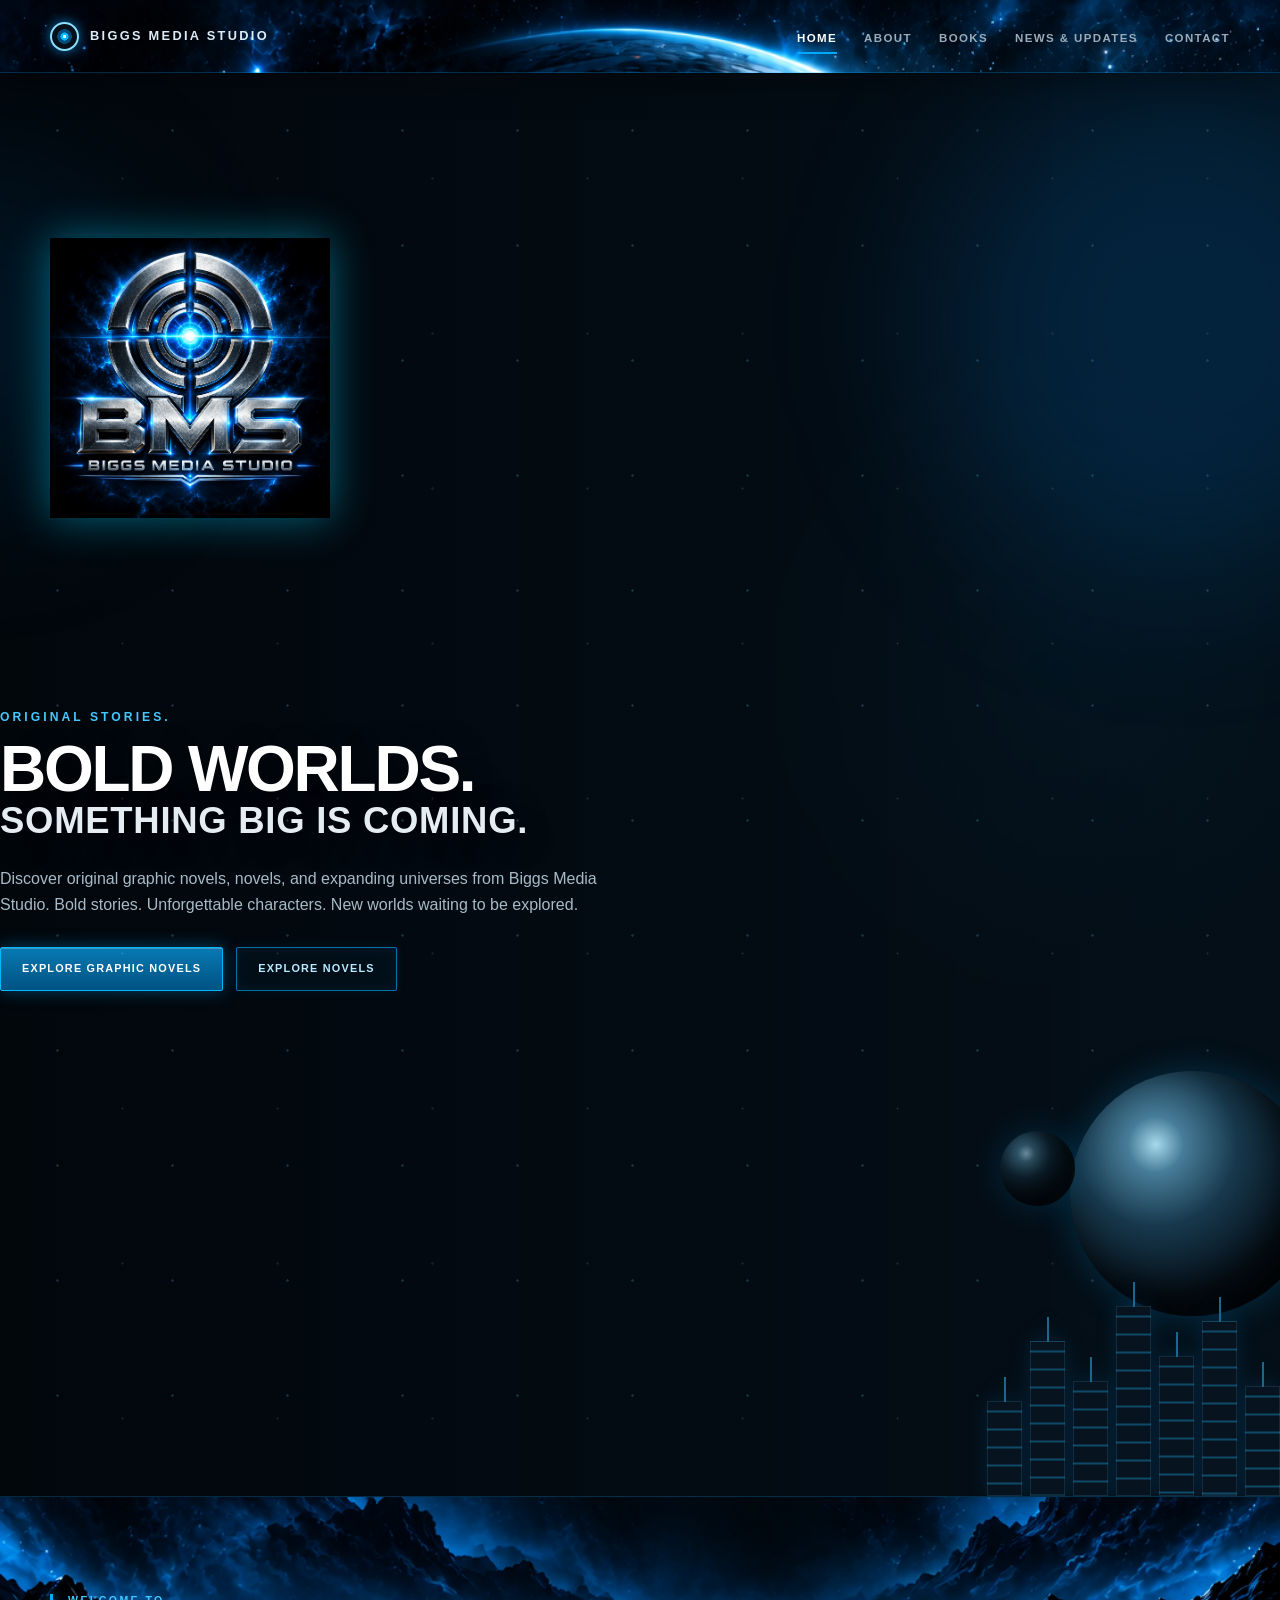
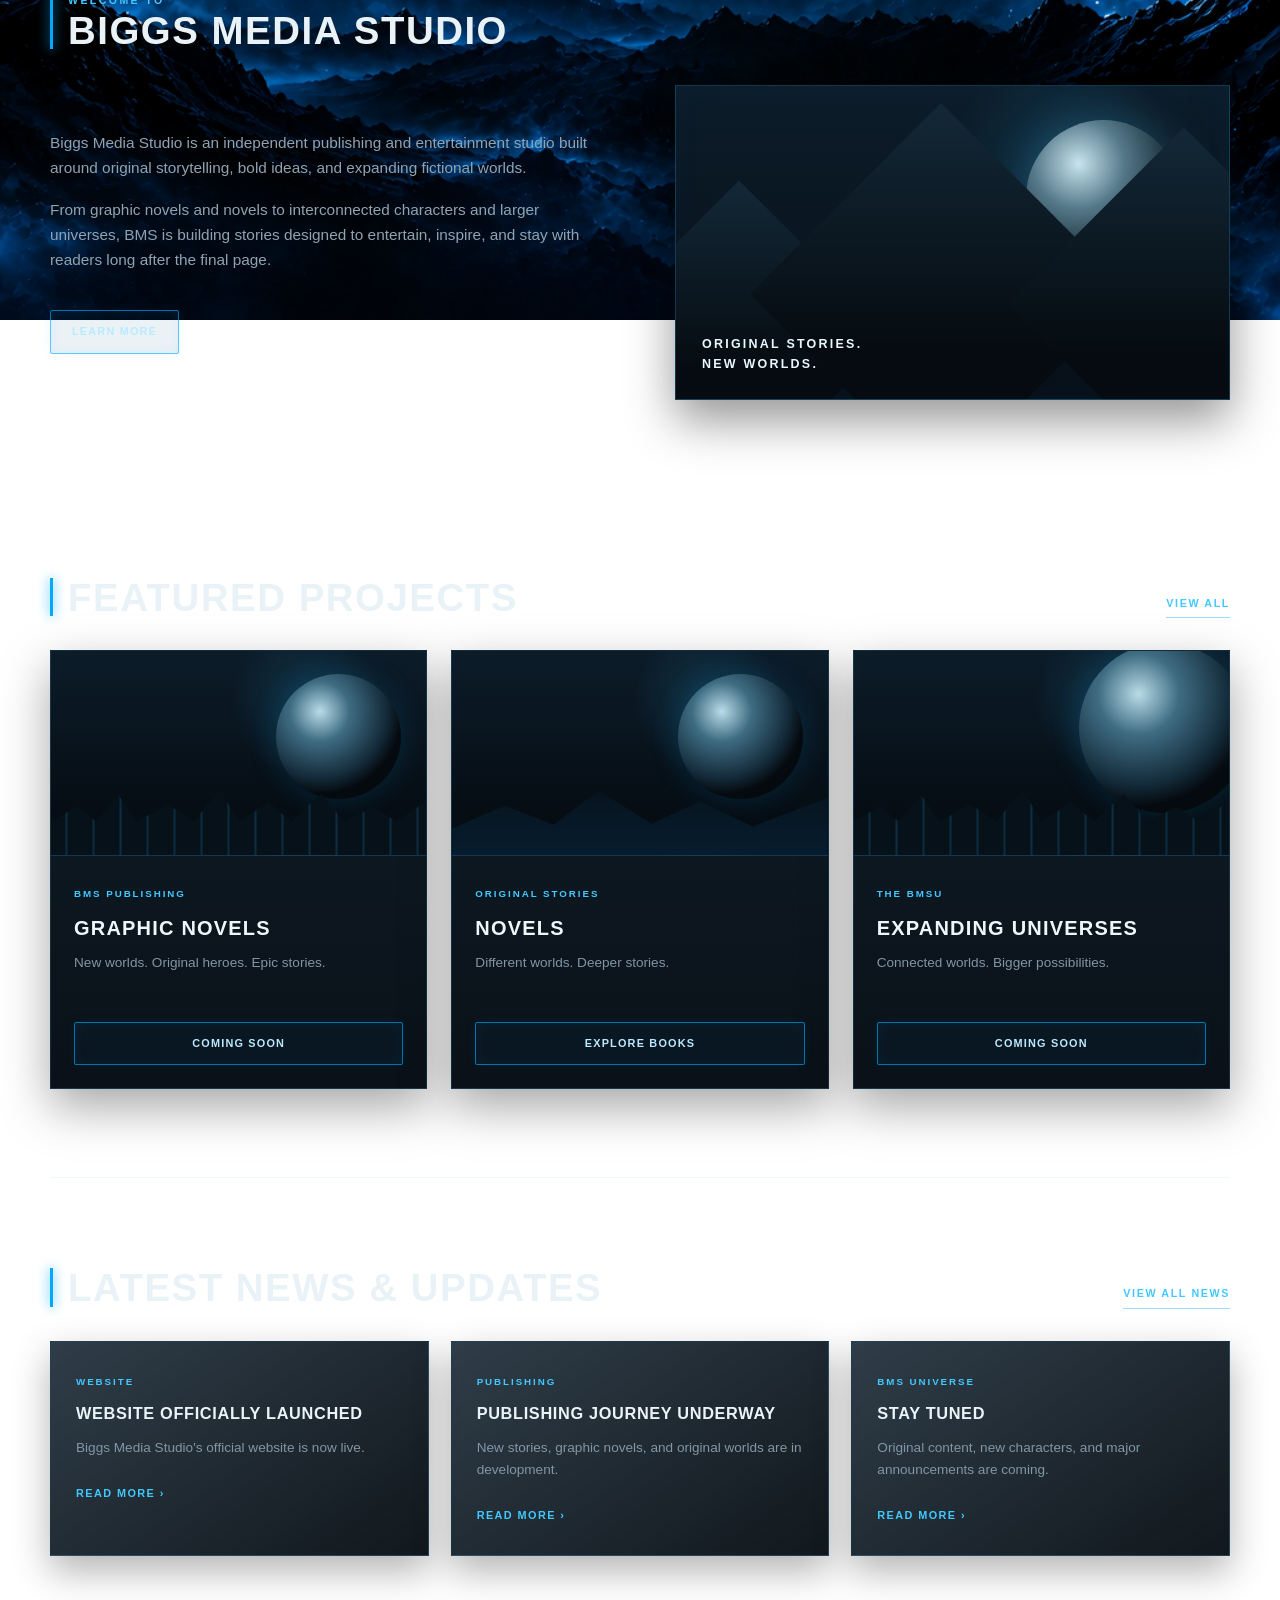
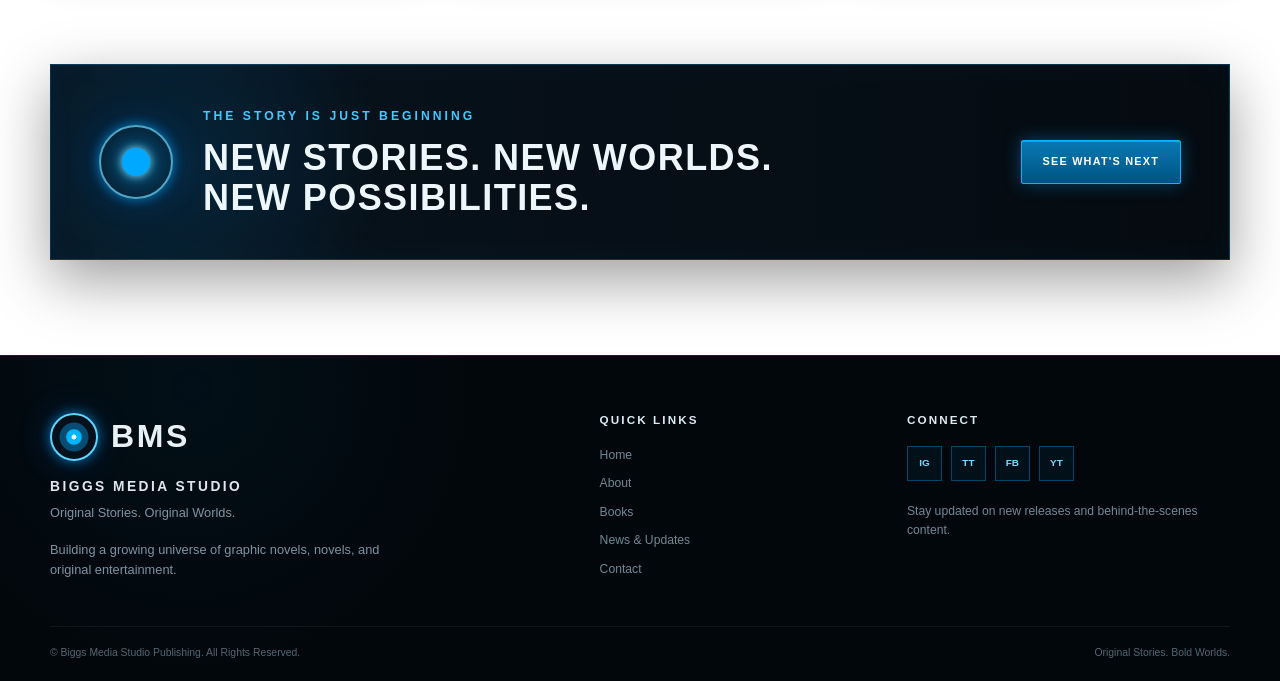
==== index.html @ ba34d8a8 "Add background image to site header" ====
<!DOCTYPE html>
<html lang="en">
<head>
  <meta charset="UTF-8">
  <meta name="viewport" content="width=device-width, initial-scale=1.0">

  <title>Biggs Media Studio | Original Stories. Bold Worlds.</title>

  <meta
    name="description"
    content="Biggs Media Studio Publishing — original novels, graphic novels, characters, and bold new worlds created by Jose Vasquez."
  >

  <link rel="stylesheet" href="styles.css">
<style>
  body {
    background-image: url("images/Website Background.png");
    background-size: cover;
    background-position: center top;
    background-repeat: no-repeat;
    background-attachment: fixed;
  }
.site-header {
    background-image: url("images/Website Background.png");
    background-size: cover;
    background-position: center top;
    background-repeat: no-repeat;
}
</style>
</head>

<body>

  <!-- =========================
       HEADER
  ========================== -->
  <header class="site-header">
    <div class="header-inner">

      <a class="header-brand" href="index.html">
        <span class="mini-core"></span>
        <span>BIGGS MEDIA STUDIO</span>
      </a>

      <nav class="main-nav" aria-label="Main navigation">
        <a class="active" href="index.html">HOME</a>
        <a href="about.html">ABOUT</a>
        <a href="books.html">BOOKS</a>
        <a href="news.html">NEWS &amp; UPDATES</a>
        <a href="contact.html">CONTACT</a>
      </nav>

    </div>
  </header>


  <main>

    <!-- =========================
         CINEMATIC HERO
    ========================== -->
    <section class="cinematic-hero">

      <div class="space-glow glow-left"></div>
      <div class="space-glow glow-right"></div>

      <div class="hero-grid">

      <img src="images/BMS Website Logo.png" alt="Biggs Media Studio logo" class="bms-real-logo">
        </div>


        <!-- HERO MESSAGE -->
        <div class="hero-message">

          <p class="section-kicker">
            ORIGINAL STORIES.
          </p>

          <h1>
            BOLD WORLDS.
            <span>SOMETHING BIG IS COMING.</span>
          </h1>

          <p class="hero-description">
            Discover original graphic novels, novels, and expanding
            universes from Biggs Media Studio. Bold stories.
            Unforgettable characters. New worlds waiting to be explored.
          </p>

          <div class="hero-actions">
            <a class="neon-button primary" href="about.html">
              EXPLORE GRAPHIC NOVELS
            </a>

            <a class="neon-button" href="books.html">
              EXPLORE NOVELS
            </a>
          </div>

        </div>


        <!-- SCI-FI VISUAL -->
        <div class="hero-world" aria-hidden="true">
          <div class="planet planet-large"></div>
          <div class="planet planet-small"></div>

          <div class="city-silhouette">
            <span class="tower tower-1"></span>
            <span class="tower tower-2"></span>
            <span class="tower tower-3"></span>
            <span class="tower tower-4"></span>
            <span class="tower tower-5"></span>
            <span class="tower tower-6"></span>
            <span class="tower tower-7"></span>
          </div>
        </div>

      </div>

    </section>


    <!-- =========================
         WELCOME TO BMS
    ========================== -->
    <section class="content-section welcome-section">

      <div class="section-heading">
        <span>WELCOME TO</span>
        <h2>BIGGS MEDIA STUDIO</h2>
      </div>

      <div class="welcome-grid">

        <div class="welcome-copy">

          <p>
            Biggs Media Studio is an independent publishing and
            entertainment studio built around original storytelling,
            bold ideas, and expanding fictional worlds.
          </p>

          <p>
            From graphic novels and novels to interconnected characters
            and larger universes, BMS is building stories designed to
            entertain, inspire, and stay with readers long after the
            final page.
          </p>

          <a class="neon-button small-button" href="about.html">
            LEARN MORE
          </a>

        </div>


        <div class="visual-card world-card">
          <div class="visual-moon"></div>

          <div class="mountains">
            <span></span>
            <span></span>
            <span></span>
          </div>

          <div class="visual-caption">
            ORIGINAL STORIES.<br>
            NEW WORLDS.
          </div>
        </div>

      </div>

    </section>


    <!-- =========================
         FEATURED PROJECTS
    ========================== -->
    <section class="content-section">

      <div class="section-title-row">
        <div class="section-heading">
          <h2>FEATURED PROJECTS</h2>
        </div>

        <a class="view-all" href="books.html">
          VIEW ALL
        </a>
      </div>


      <div class="project-grid">

        <article class="project-card">

          <div class="project-art graphic-art">
            <div class="project-planet"></div>
            <div class="project-city"></div>
          </div>

          <div class="project-content">
            <span class="project-type">BMS PUBLISHING</span>

            <h3>GRAPHIC NOVELS</h3>

            <p>
              New worlds. Original heroes.
              Epic stories.
            </p>

            <a class="neon-button card-button" href="books.html">
              COMING SOON
            </a>
          </div>

        </article>


        <article class="project-card">

          <div class="project-art novel-art">
            <div class="project-moon"></div>
            <div class="project-horizon"></div>
          </div>

          <div class="project-content">
            <span class="project-type">ORIGINAL STORIES</span>

            <h3>NOVELS</h3>

            <p>
              Different worlds.
              Deeper stories.
            </p>

            <a class="neon-button card-button" href="books.html">
              EXPLORE BOOKS
            </a>
          </div>

        </article>


        <article class="project-card">

          <div class="project-art universe-art">
            <div class="project-planet giant"></div>
            <div class="project-city"></div>
          </div>

          <div class="project-content">
            <span class="project-type">THE BMSU</span>

            <h3>EXPANDING UNIVERSES</h3>

            <p>
              Connected worlds.
              Bigger possibilities.
            </p>

            <a class="neon-button card-button" href="news.html">
              COMING SOON
            </a>
          </div>

        </article>

      </div>

    </section>


    <!-- =========================
         LATEST NEWS
    ========================== -->
    <section class="content-section news-home-section">

      <div class="section-title-row">

        <div class="section-heading">
          <h2>LATEST NEWS &amp; UPDATES</h2>
        </div>

        <a class="view-all" href="news.html">
          VIEW ALL NEWS
        </a>

      </div>


      <div class="news-grid">

        <article class="news-card">

          <span class="news-label">WEBSITE</span>

          <h3>WEBSITE OFFICIALLY LAUNCHED</h3>

          <p>
            Biggs Media Studio's official website is now live.
          </p>

          <a href="news.html">READ MORE ›</a>

        </article>


        <article class="news-card">

          <span class="news-label">PUBLISHING</span>

          <h3>PUBLISHING JOURNEY UNDERWAY</h3>

          <p>
            New stories, graphic novels, and original worlds are in development.
          </p>

          <a href="news.html">READ MORE ›</a>

        </article>


        <article class="news-card">

          <span class="news-label">BMS UNIVERSE</span>

          <h3>STAY TUNED</h3>

          <p>
            Original content, new characters, and major announcements are coming.
          </p>

          <a href="news.html">READ MORE ›</a>

        </article>

      </div>

    </section>


    <!-- =========================
         FINAL CTA
    ========================== -->
    <section class="home-cta">

      <div class="cta-core">
        <span></span>
      </div>

      <div>
        <p class="section-kicker">THE STORY IS JUST BEGINNING</p>

        <h2>
          NEW STORIES. NEW WORLDS.<br>
          NEW POSSIBILITIES.
        </h2>
      </div>

      <a class="neon-button primary" href="news.html">
        SEE WHAT'S NEXT
      </a>

    </section>

  </main>


  <!-- =========================
       FOOTER
  ========================== -->
  <footer class="site-footer">

    <div class="footer-grid">

      <div class="footer-brand">

        <div class="footer-logo">
          <span class="footer-core"></span>
          <strong>BMS</strong>
        </div>

        <h3>BIGGS MEDIA STUDIO</h3>

        <p>
          Original Stories. Original Worlds.
        </p>

        <p class="footer-description">
          Building a growing universe of graphic novels,
          novels, and original entertainment.
        </p>

      </div>


      <div class="footer-column">

        <h4>QUICK LINKS</h4>

        <a href="index.html">Home</a>
        <a href="about.html">About</a>
        <a href="books.html">Books</a>
        <a href="news.html">News &amp; Updates</a>
        <a href="contact.html">Contact</a>

      </div>


      <div class="footer-column">

        <h4>CONNECT</h4>

        <div class="social-links">
          <a href="https://www.instagram.com/biggsmediastudios_/" target="_blank" rel="noopener">IG</a>
          <a href="https://www.tiktok.com/@biggsmediastudio" target="_blank" rel="noopener">TT</a>
          <a href="https://www.facebook.com/biggsmediastudio" target="_blank" rel="noopener">FB</a>
          <a href="https://www.youtube.com/@biggsmediastudio" target="_blank" rel="noopener">YT</a>
        </div>

        <p>
          Stay updated on new releases and behind-the-scenes content.
        </p>

      </div>

    </div>


    <div class="footer-bottom">

      <span>
        © Biggs Media Studio Publishing. All Rights Reserved.
      </span>

      <span>
        Original Stories. Bold Worlds.
      </span>

    </div>

  </footer>

</body>
</html>
---- styles.css ----
/* =========================================================
   BIGGS MEDIA STUDIO
   Premium Cinematic Website Theme
   ========================================================= */

* {
  box-sizing: border-box;
  margin: 0;
  padding: 0;
}

:root {
  --bg: #03070c;
  --bg-soft: #07111b;
  --panel: #09141f;
  --panel-light: #0c1c2a;
  --blue: #00a8ff;
  --blue-bright: #43c8ff;
  --blue-deep: #0068aa;
  --white: #f5fbff;
  --silver: #b8c6d1;
  --muted: #8293a2;
  --border: rgba(55, 184, 255, 0.25);
  --glow: 0 0 12px rgba(0, 168, 255, 0.65),
          0 0 35px rgba(0, 125, 255, 0.22);
}

html {
  scroll-behavior: smooth;
}

body {
  min-height: 100vh;
  overflow-x: hidden;
  color: var(--white);
  background:
    radial-gradient(circle at 70% 10%, rgba(0, 119, 190, 0.12), transparent 26%),
    radial-gradient(circle at 15% 35%, rgba(0, 94, 150, 0.08), transparent 22%),
    linear-gradient(180deg, #020509 0%, #050b12 45%, #020509 100%);
  font-family: Arial, Helvetica, sans-serif;
  line-height: 1.6;
}

a {
  color: inherit;
  text-decoration: none;
}

img {
  display: block;
  max-width: 100%;
}


/* =========================================================
   HEADER
   ========================================================= */

.site-header {
  position: sticky;
  top: 0;
  z-index: 1000;
  border-bottom: 1px solid rgba(0, 168, 255, 0.24);
  background: rgba(2, 7, 12, 0.94);
  backdrop-filter: blur(14px);
  box-shadow: 0 8px 35px rgba(0, 0, 0, 0.35);
}

.header-inner {
  width: min(1180px, calc(100% - 40px));
  min-height: 72px;
  margin: auto;
  display: flex;
  align-items: center;
  justify-content: space-between;
  gap: 30px;
}

.header-brand {
  display: flex;
  align-items: center;
  gap: 11px;
  color: #dcecf7;
  font-size: 0.8rem;
  font-weight: 800;
  letter-spacing: 0.18em;
}

.mini-core {
  width: 29px;
  height: 29px;
  display: block;
  border: 2px solid #8adfff;
  border-radius: 50%;
  background:
    radial-gradient(circle, #d8f8ff 0 8%, #00b7ff 10% 22%, #004d7c 24% 40%, #06101a 42%);
  box-shadow: var(--glow);
}

.main-nav {
  display: flex;
  align-items: center;
  gap: 27px;
}

.main-nav a {
  position: relative;
  padding: 26px 0 22px;
  color: #9aabb9;
  font-size: 0.72rem;
  font-weight: 800;
  letter-spacing: 0.12em;
  transition: 0.25s ease;
}

.main-nav a:hover,
.main-nav a.active {
  color: #ffffff;
}

.main-nav a.active::after {
  content: "";
  position: absolute;
  left: 0;
  right: 0;
  bottom: 15px;
  height: 2px;
  background: var(--blue);
  box-shadow: 0 0 10px var(--blue);
}


/* =========================================================
   HERO
   ========================================================= */

.cinematic-hero {
  position: relative;
  min-height: 610px;
  overflow: hidden;
  border-bottom: 1px solid rgba(0, 168, 255, 0.22);
  background:
    linear-gradient(90deg, rgba(2, 7, 12, 0.98) 0%, rgba(3, 11, 18, 0.92) 45%, rgba(4, 18, 28, 0.72) 100%),
    radial-gradient(circle at 82% 42%, rgba(0, 159, 255, 0.18), transparent 24%),
    #03070c;
}

.cinematic-hero::before {
  content: "";
  position: absolute;
  inset: 0;
  opacity: 0.24;
  pointer-events: none;
  background-image:
    radial-gradient(circle, rgba(130, 219, 255, 0.75) 0 1px, transparent 1.5px),
    radial-gradient(circle, rgba(255,255,255,0.35) 0 1px, transparent 1.4px);
  background-position: 0 0, 45px 28px;
  background-size: 115px 115px, 155px 155px;
}

.hero-grid {
  position: relative;
  z-index: 2;
  width: min(1180px, calc(100% - 40px));
  min-height: 610px;
  margin: auto;
  display: grid;
  grid-template-columns: 0.85fr 1.25fr 1fr;
  align-items: center;
  gap: 38px;
}

.space-glow {
  position: absolute;
  border-radius: 50%;
  filter: blur(80px);
  pointer-events: none;
}

.glow-left {
  width: 320px;
  height: 320px;
  left: -180px;
  top: 100px;
  background: rgba(0, 112, 190, 0.14);
}

.glow-right {
  width: 500px;
  height: 500px;
  right: -150px;
  top: 0;
  background: rgba(0, 146, 255, 0.16);
}


/* BMS EMBLEM */

.bms-emblem-column {
  text-align: center;
}

.bms-emblem {
  position: relative;
  width: 225px;
  height: 225px;
  margin: 0 auto 25px;
  border-radius: 50%;
  filter: drop-shadow(0 0 22px rgba(0, 165, 255, 0.4));
}

.emblem-ring {
  position: absolute;
  border-radius: 50%;
  border: 2px solid;
}

.ring-one {
  inset: 0;
  border-color: rgba(187, 222, 239, 0.85);
  box-shadow:
    inset 0 0 16px rgba(0, 174, 255, 0.45),
    0 0 16px rgba(0, 174, 255, 0.3);
}

.ring-two {
  inset: 18px;
  border-color: rgba(0, 176, 255, 0.9);
}

.ring-three {
  inset: 46px;
  border-color: rgba(135, 210, 244, 0.42);
}

.emblem-line {
  position: absolute;
  background: linear-gradient(90deg, transparent, #62d2ff, transparent);
  box-shadow: 0 0 8px #00a8ff;
}

.line-horizontal {
  left: 18px;
  right: 18px;
  top: calc(50% - 1px);
  height: 2px;
}

.line-vertical {
  top: 18px;
  bottom: 18px;
  left: calc(50% - 1px);
  width: 2px;
  background: linear-gradient(180deg, transparent, #62d2ff, transparent);
}

.energy-orb {
  position: absolute;
  width: 76px;
  height: 76px;
  left: 50%;
  top: 50%;
  transform: translate(-50%, -50%);
  border: 2px solid #8ce5ff;
  border-radius: 50%;
  background:
    radial-gradient(circle, #effcff 0 6%, #76e5ff 8% 14%, #00a9ff 17% 32%, #005889 36% 52%, #04121d 56%);
  box-shadow:
    0 0 14px #76e5ff,
    0 0 35px #00a8ff,
    0 0 70px rgba(0, 132, 255, 0.5);
}

.energy-orb-inner {
  position: absolute;
  inset: 22px;
  border: 1px solid rgba(255,255,255,0.8);
  border-radius: 50%;
  box-shadow: 0 0 15px #ffffff;
}

.bms-wordmark {
  display: flex;
  flex-direction: column;
  align-items: center;
}

.bms-large {
  color: #e7f0f6;
  font-size: 4.1rem;
  font-weight: 900;
  line-height: 0.95;
  letter-spacing: 0.05em;
  text-shadow:
    0 2px 0 #607483,
    0 0 20px rgba(0, 174, 255, 0.2);
}

.bms-small {
  margin-top: 10px;
  color: #a8bac8;
  font-size: 0.67rem;
  font-weight: 800;
  letter-spacing: 0.3em;
}


/* HERO COPY */

.hero-message {
  padding: 25px 0;
}

.section-kicker {
  margin-bottom: 12px;
  color: var(--blue-bright);
  font-size: 0.76rem;
  font-weight: 900;
  letter-spacing: 0.25em;
}

.hero-message h1 {
  max-width: 650px;
  color: #ffffff;
  font-size: clamp(2.65rem, 5vw, 5rem);
  font-weight: 900;
  line-height: 0.95;
  letter-spacing: -0.035em;
  text-transform: uppercase;
  text-shadow: 0 8px 30px rgba(0,0,0,0.55);
}

.hero-message h1 span {
  display: block;
  color: #e5edf3;
  font-size: 0.57em;
  line-height: 1.15;
  letter-spacing: 0.02em;
}

.hero-description {
  max-width: 620px;
  margin-top: 24px;
  color: #a8bac7;
  font-size: 1rem;
}

.hero-actions {
  margin-top: 30px;
  display: flex;
  flex-wrap: wrap;
  gap: 13px;
}


/* BUTTONS */

.neon-button {
  min-height: 42px;
  padding: 12px 21px;
  display: inline-flex;
  align-items: center;
  justify-content: center;
  border: 1px solid rgba(0, 174, 255, 0.62);
  border-radius: 2px;
  color: #b9eaff;
  background: rgba(0, 90, 145, 0.08);
  box-shadow:
    inset 0 0 12px rgba(0, 164, 255, 0.08),
    0 0 12px rgba(0, 153, 255, 0.08);
  font-size: 0.68rem;
  font-weight: 900;
  letter-spacing: 0.11em;
  transition:
    transform 0.2s ease,
    box-shadow 0.2s ease,
    color 0.2s ease;
}

.neon-button:hover {
  color: #ffffff;
  transform: translateY(-2px);
  box-shadow:
    inset 0 0 18px rgba(0, 164, 255, 0.16),
    0 0 20px rgba(0, 153, 255, 0.3);
}

.neon-button.primary {
  color: #ffffff;
  border-color: #00b8ff;
  background: linear-gradient(180deg, #0879b3, #005382);
  box-shadow:
    inset 0 1px 0 rgba(255,255,255,0.22),
    0 0 17px rgba(0, 169, 255, 0.36);
}

.small-button {
  margin-top: 20px;
}


/* HERO SCI-FI WORLD */

.hero-world {
  position: relative;
  height: 480px;
  align-self: end;
}

.planet {
  position: absolute;
  border-radius: 50%;
  background:
    radial-gradient(circle at 35% 30%, #a6d9ec 0%, #477c98 12%, #17384c 35%, #06111b 66%);
  box-shadow:
    inset -20px -20px 45px rgba(0,0,0,0.85),
    0 0 35px rgba(0, 173, 255, 0.22);
}

.planet-large {
  width: 245px;
  height: 245px;
  right: -35px;
  top: 55px;
}

.planet-small {
  width: 75px;
  height: 75px;
  right: 205px;
  top: 115px;
  opacity: 0.8;
}

.city-silhouette {
  position: absolute;
  left: 0;
  right: 0;
  bottom: 0;
  height: 210px;
  display: flex;
  align-items: flex-end;
  justify-content: flex-end;
  gap: 8px;
  filter: drop-shadow(0 0 10px rgba(0, 151, 255, 0.14));
}

.tower {
  position: relative;
  display: block;
  width: 35px;
  border: 1px solid rgba(76, 176, 225, 0.16);
  background:
    repeating-linear-gradient(
      180deg,
      #07131e 0 8px,
      #0d4b68 9px 10px,
      #07131e 11px 18px
    );
}

.tower::after {
  content: "";
  position: absolute;
  top: -25px;
  left: calc(50% - 1px);
  width: 2px;
  height: 25px;
  background: #1b678d;
}

.tower-1 { height: 95px; }
.tower-2 { height: 155px; }
.tower-3 { height: 115px; }
.tower-4 { height: 190px; }
.tower-5 { height: 140px; }
.tower-6 { height: 175px; }
.tower-7 { height: 110px; }


/* =========================================================
   GENERAL CONTENT
   ========================================================= */

.content-section {
  width: min(1180px, calc(100% - 40px));
  margin: auto;
  padding: 88px 0;
}

.section-heading {
  position: relative;
  padding-left: 18px;
}

.section-heading::before {
  content: "";
  position: absolute;
  left: 0;
  top: 2px;
  bottom: 2px;
  width: 3px;
  background: var(--blue);
  box-shadow: 0 0 12px var(--blue);
}

.section-heading span {
  display: block;
  color: var(--blue-bright);
  font-size: 0.66rem;
  font-weight: 900;
  letter-spacing: 0.23em;
}

.section-heading h2 {
  margin-top: 2px;
  color: #e9f2f7;
  font-size: clamp(1.65rem, 3vw, 2.5rem);
  line-height: 1.05;
  letter-spacing: 0.04em;
}

.section-title-row {
  margin-bottom: 32px;
  display: flex;
  align-items: flex-end;
  justify-content: space-between;
  gap: 25px;
}

.view-all {
  padding-bottom: 5px;
  color: var(--blue-bright);
  border-bottom: 1px solid rgba(0, 174, 255, 0.4);
  font-size: 0.67rem;
  font-weight: 900;
  letter-spacing: 0.15em;
}


/* =========================================================
   WELCOME
   ========================================================= */

.welcome-section {
  padding-top: 95px;
}

.welcome-grid {
  margin-top: 34px;
  display: grid;
  grid-template-columns: 1fr 1fr;
  align-items: center;
  gap: 70px;
}

.welcome-copy p {
  margin-bottom: 18px;
  color: #91a3b1;
  font-size: 0.96rem;
}

.visual-card {
  position: relative;
  min-height: 315px;
  overflow: hidden;
  border: 1px solid rgba(55, 184, 255, 0.23);
  background:
    radial-gradient(circle at 70% 25%, rgba(38, 173, 236, 0.19), transparent 25%),
    linear-gradient(180deg, #0c1c29 0%, #071019 100%);
  box-shadow:
    0 20px 45px rgba(0,0,0,0.42),
    inset 0 0 30px rgba(0, 126, 200, 0.04);
}

.visual-moon {
  position: absolute;
  width: 155px;
  height: 155px;
  right: 48px;
  top: 34px;
  border-radius: 50%;
  background:
    radial-gradient(circle at 34% 28%, #c8e4ee, #55798a 30%, #182c39 61%, #08121a 70%);
  box-shadow: 0 0 45px rgba(82, 190, 234, 0.25);
}

.mountains {
  position: absolute;
  left: 0;
  right: 0;
  bottom: 0;
  height: 170px;
}

.mountains span {
  position: absolute;
  bottom: -30px;
  width: 220px;
  height: 200px;
  transform: rotate(45deg);
  background: linear-gradient(135deg, #132837, #050b10 65%);
}

.mountains span:nth-child(1) {
  left: -40px;
}

.mountains span:nth-child(2) {
  left: 130px;
  width: 270px;
  height: 270px;
}

.mountains span:nth-child(3) {
  right: -80px;
  width: 250px;
  height: 250px;
}

.visual-caption {
  position: absolute;
  left: 26px;
  bottom: 24px;
  z-index: 5;
  color: #eaf7ff;
  font-size: 0.78rem;
  font-weight: 900;
  letter-spacing: 0.18em;
}


/* =========================================================
   FEATURED PROJECTS
   ========================================================= */

.project-grid {
  display: grid;
  grid-template-columns: repeat(3, 1fr);
  gap: 24px;
}

.project-card {
  overflow: hidden;
  border: 1px solid rgba(55, 184, 255, 0.17);
  background:
    linear-gradient(180deg, rgba(11, 25, 37, 0.98), rgba(5, 12, 19, 0.98));
  box-shadow: 0 18px 45px rgba(0,0,0,0.35);
  transition:
    transform 0.25s ease,
    border-color 0.25s ease,
    box-shadow 0.25s ease;
}

.project-card:hover {
  transform: translateY(-5px);
  border-color: rgba(0, 183, 255, 0.45);
  box-shadow:
    0 22px 55px rgba(0,0,0,0.48),
    0 0 20px rgba(0, 153, 255, 0.08);
}

.project-art {
  position: relative;
  height: 205px;
  overflow: hidden;
  border-bottom: 1px solid rgba(55, 184, 255, 0.18);
  background:
    radial-gradient(circle at 68% 25%, rgba(46, 179, 236, 0.18), transparent 25%),
    linear-gradient(180deg, #0c1c29, #04090e);
}

.project-planet,
.project-moon {
  position: absolute;
  right: 25px;
  top: 23px;
  width: 125px;
  height: 125px;
  border-radius: 50%;
  background:
    radial-gradient(circle at 35% 30%, #b9dce8, #3f6c82 25%, #132a39 56%, #050a0f 69%);
  box-shadow: 0 0 30px rgba(0, 157, 225, 0.18);
}

.project-planet.giant {
  width: 170px;
  height: 170px;
  right: -20px;
  top: -8px;
}

.project-city {
  position: absolute;
  left: 0;
  right: 0;
  bottom: 0;
  height: 75px;
  background:
    repeating-linear-gradient(
      90deg,
      #07111a 0 14px,
      #0c2d3f 15px 16px,
      #07111a 17px 27px
    );
  clip-path: polygon(
    0 55%, 7% 35%, 12% 55%, 18% 20%, 23% 55%,
    31% 32%, 38% 55%, 45% 12%, 50% 55%, 58% 30%,
    64% 55%, 72% 18%, 78% 55%, 86% 36%, 92% 55%,
    100% 28%, 100% 100%, 0 100%
  );
}

.project-horizon {
  position: absolute;
  left: 0;
  right: 0;
  bottom: 0;
  height: 90px;
  background:
    linear-gradient(180deg, transparent, rgba(0, 120, 190, 0.12)),
    #071019;
  clip-path: polygon(
    0 70%, 14% 45%, 27% 66%, 39% 28%, 53% 65%,
    66% 40%, 80% 68%, 100% 36%, 100% 100%, 0 100%
  );
}

.project-content {
  padding: 23px;
}

.project-type,
.news-label {
  color: var(--blue-bright);
  font-size: 0.61rem;
  font-weight: 900;
  letter-spacing: 0.2em;
}

.project-content h3 {
  margin-top: 7px;
  color: #edf6fa;
  font-size: 1.25rem;
  letter-spacing: 0.06em;
}

.project-content p {
  min-height: 52px;
  margin-top: 8px;
  color: #8195a4;
  font-size: 0.85rem;
}

.card-button {
  margin-top: 18px;
  width: 100%;
}


/* =========================================================
   NEWS
   ========================================================= */

.news-home-section {
  border-top: 1px solid rgba(0, 168, 255, 0.08);
}

.news-grid {
  display: grid;
  grid-template-columns: repeat(3, 1fr);
  gap: 22px;
}

.news-card {
  min-height: 215px;
  padding: 25px;
  border: 1px solid rgba(55, 184, 255, 0.16);
  background:
    linear-gradient(145deg, rgba(11, 27, 40, 0.85), rgba(4, 11, 17, 0.95));
  box-shadow: 0 15px 35px rgba(0,0,0,0.3);
}

.news-card h3 {
  margin-top: 11px;
  color: #e9f3f8;
  font-size: 1.02rem;
  line-height: 1.3;
  letter-spacing: 0.04em;
}

.news-card p {
  margin: 13px 0 20px;
  color: #8296a5;
  font-size: 0.85rem;
}

.news-card a {
  color: #41c9ff;
  font-size: 0.68rem;
  font-weight: 900;
  letter-spacing: 0.13em;
}


/* =========================================================
   FINAL CTA
   ========================================================= */

.home-cta {
  position: relative;
  width: min(1180px, calc(100% - 40px));
  margin: 20px auto 95px;
  padding: 42px 48px;
  overflow: hidden;
  display: grid;
  grid-template-columns: auto 1fr auto;
  align-items: center;
  gap: 30px;
  border: 1px solid rgba(0, 174, 255, 0.25);
  background:
    radial-gradient(circle at 10% 50%, rgba(0, 155, 255, 0.14), transparent 20%),
    linear-gradient(90deg, #07131d, #050b11);
  box-shadow:
    0 20px 55px rgba(0,0,0,0.38),
    inset 0 0 30px rgba(0, 141, 220, 0.04);
}

.cta-core {
  width: 74px;
  height: 74px;
  display: grid;
  place-items: center;
  border: 2px solid rgba(118, 222, 255, 0.7);
  border-radius: 50%;
  box-shadow: var(--glow);
}

.cta-core span {
  width: 28px;
  height: 28px;
  display: block;
  border-radius: 50%;
  background: #00a8ff;
  box-shadow:
    0 0 10px #8be8ff,
    0 0 30px #00a8ff;
}

.home-cta h2 {
  color: #edf7fb;
  font-size: clamp(1.35rem, 3vw, 2.25rem);
  line-height: 1.1;
  letter-spacing: 0.04em;
}


/* =========================================================
   FOOTER
   ========================================================= */

.site-footer {
  border-top: 1px solid rgba(0, 168, 255, 0.18);
  background:
    radial-gradient(circle at 15% 10%, rgba(0, 112, 180, 0.08), transparent 25%),
    #02070b;
}

.footer-grid {
  width: min(1180px, calc(100% - 40px));
  margin: auto;
  padding: 55px 0 45px;
  display: grid;
  grid-template-columns: 1.5fr 0.75fr 1fr;
  gap: 65px;
}

.footer-logo {
  display: flex;
  align-items: center;
  gap: 13px;
}

.footer-logo strong {
  color: #e8f1f6;
  font-size: 2rem;
  letter-spacing: 0.08em;
}

.footer-core {
  width: 48px;
  height: 48px;
  display: block;
  border: 2px solid #5ed4ff;
  border-radius: 50%;
  background:
    radial-gradient(circle, #e4fbff 0 7%, #00b5ff 9% 23%, #064d73 27% 45%, #04101a 48%);
  box-shadow: var(--glow);
}

.footer-brand h3 {
  margin-top: 14px;
  color: #dce8ee;
  font-size: 0.86rem;
  letter-spacing: 0.18em;
}

.footer-brand > p {
  margin-top: 5px;
  color: #7f93a1;
  font-size: 0.8rem;
}

.footer-description {
  max-width: 360px;
  margin-top: 16px !important;
}

.footer-column {
  display: flex;
  flex-direction: column;
  gap: 9px;
}

.footer-column h4 {
  margin-bottom: 7px;
  color: #dcecf5;
  font-size: 0.73rem;
  letter-spacing: 0.18em;
}

.footer-column a,
.footer-column p {
  color: #738895;
  font-size: 0.76rem;
}

.footer-column a:hover {
  color: #46caff;
}

.social-links {
  display: flex;
  gap: 9px;
  margin-bottom: 12px;
}

.social-links a {
  width: 35px;
  height: 35px;
  display: grid;
  place-items: center;
  border: 1px solid rgba(0, 174, 255, 0.35);
  color: #75d8ff;
  background: rgba(0, 126, 190, 0.08);
  font-size: 0.62rem;
  font-weight: 900;
}

.footer-bottom {
  width: min(1180px, calc(100% - 40px));
  min-height: 55px;
  margin: auto;
  display: flex;
  align-items: center;
  justify-content: space-between;
  gap: 20px;
  border-top: 1px solid rgba(255,255,255,0.06);
  color: #536773;
  font-size: 0.65rem;
}


/* =========================================================
   RESPONSIVE / MOBILE
   ========================================================= */

@media (max-width: 980px) {

  .header-inner {
    flex-direction: column;
    padding: 16px 0 12px;
  }

  .main-nav {
    width: 100%;
    justify-content: center;
    flex-wrap: wrap;
    gap: 8px 20px;
  }

  .main-nav a {
    padding: 6px 0 10px;
  }

  .main-nav a.active::after {
    bottom: 3px;
  }

  .hero-grid {
    grid-template-columns: 0.8fr 1.2fr;
    padding: 60px 0;
  }

  .hero-world {
    display: none;
  }

  .welcome-grid {
    gap: 35px;
  }

  .project-grid,
  .news-grid {
    grid-template-columns: repeat(2, 1fr);
  }

  .project-card:last-child,
  .news-card:last-child {
    grid-column: 1 / -1;
  }

  .footer-grid {
    grid-template-columns: 1.4fr 0.8fr;
  }

  .footer-column:last-child {
    grid-column: 1 / -1;
  }

}


@media (max-width: 700px) {

  .header-inner,
  .hero-grid,
  .content-section,
  .home-cta,
  .footer-grid,
  .footer-bottom {
    width: min(100% - 28px, 1180px);
  }

  .header-brand {
    font-size: 0.68rem;
  }

  .main-nav {
    gap: 6px 14px;
  }

  .main-nav a {
    font-size: 0.62rem;
  }

  .cinematic-hero,
  .hero-grid {
    min-height: auto;
  }

  .hero-grid {
    grid-template-columns: 1fr;
    text-align: center;
    padding: 55px 0 65px;
  }

  .bms-emblem {
    width: 180px;
    height: 180px;
  }

  .bms-large {
    font-size: 3.25rem;
  }

  .hero-message h1 {
    font-size: clamp(2.2rem, 12vw, 3.4rem);
  }

  .hero-description {
    margin-left: auto;
    margin-right: auto;
  }

  .hero-actions {
    justify-content: center;
  }

  .welcome-grid,
  .project-grid,
  .news-grid,
  .footer-grid {
    grid-template-columns: 1fr;
  }

  .project-card:last-child,
  .news-card:last-child,
  .footer-column:last-child {
    grid-column: auto;
  }

  .content-section {
    padding: 65px 0;
  }

  .welcome-grid {
    gap: 30px;
  }

  .section-title-row {
    align-items: flex-start;
    flex-direction: column;
  }

  .home-cta {
    padding: 35px 25px;
    grid-template-columns: 1fr;
    text-align: center;
  }

  .cta-core {
    margin: auto;
  }

  .footer-bottom {
    padding: 18px 0;
    flex-direction: column;
    text-align: center;
  }

}


@media (max-width: 430px) {

  .header-inner {
    width: calc(100% - 20px);
  }

  .main-nav {
    gap: 5px 11px;
  }

  .main-nav a {
    font-size: 0.56rem;
    letter-spacing: 0.07em;
  }

  .bms-emblem {
    width: 150px;
    height: 150px;
  }

  .energy-orb {
    width: 58px;
    height: 58px;
  }

  .bms-large {
    font-size: 2.8rem;
  }

  .bms-small {
    font-size: 0.54rem;
  }

  .hero-message h1 {
    font-size: 2.25rem;
  }

  .hero-message h1 span {
    font-size: 0.54em;
  }

  .hero-actions {
    flex-direction: column;
  }

  .neon-button {
    width: 100%;
  }

  .visual-card {
    min-height: 260px;
  }

  .visual-moon {
    width: 120px;
    height: 120px;
    right: 25px;
  }

}

.bms-real-logo {
  width: 280px;
  max-width: 100%;
  height: auto;
  display: block;
  object-fit: contain;
  filter: drop-shadow(0 0 22px rgba(0, 210, 255, 0.45));
}
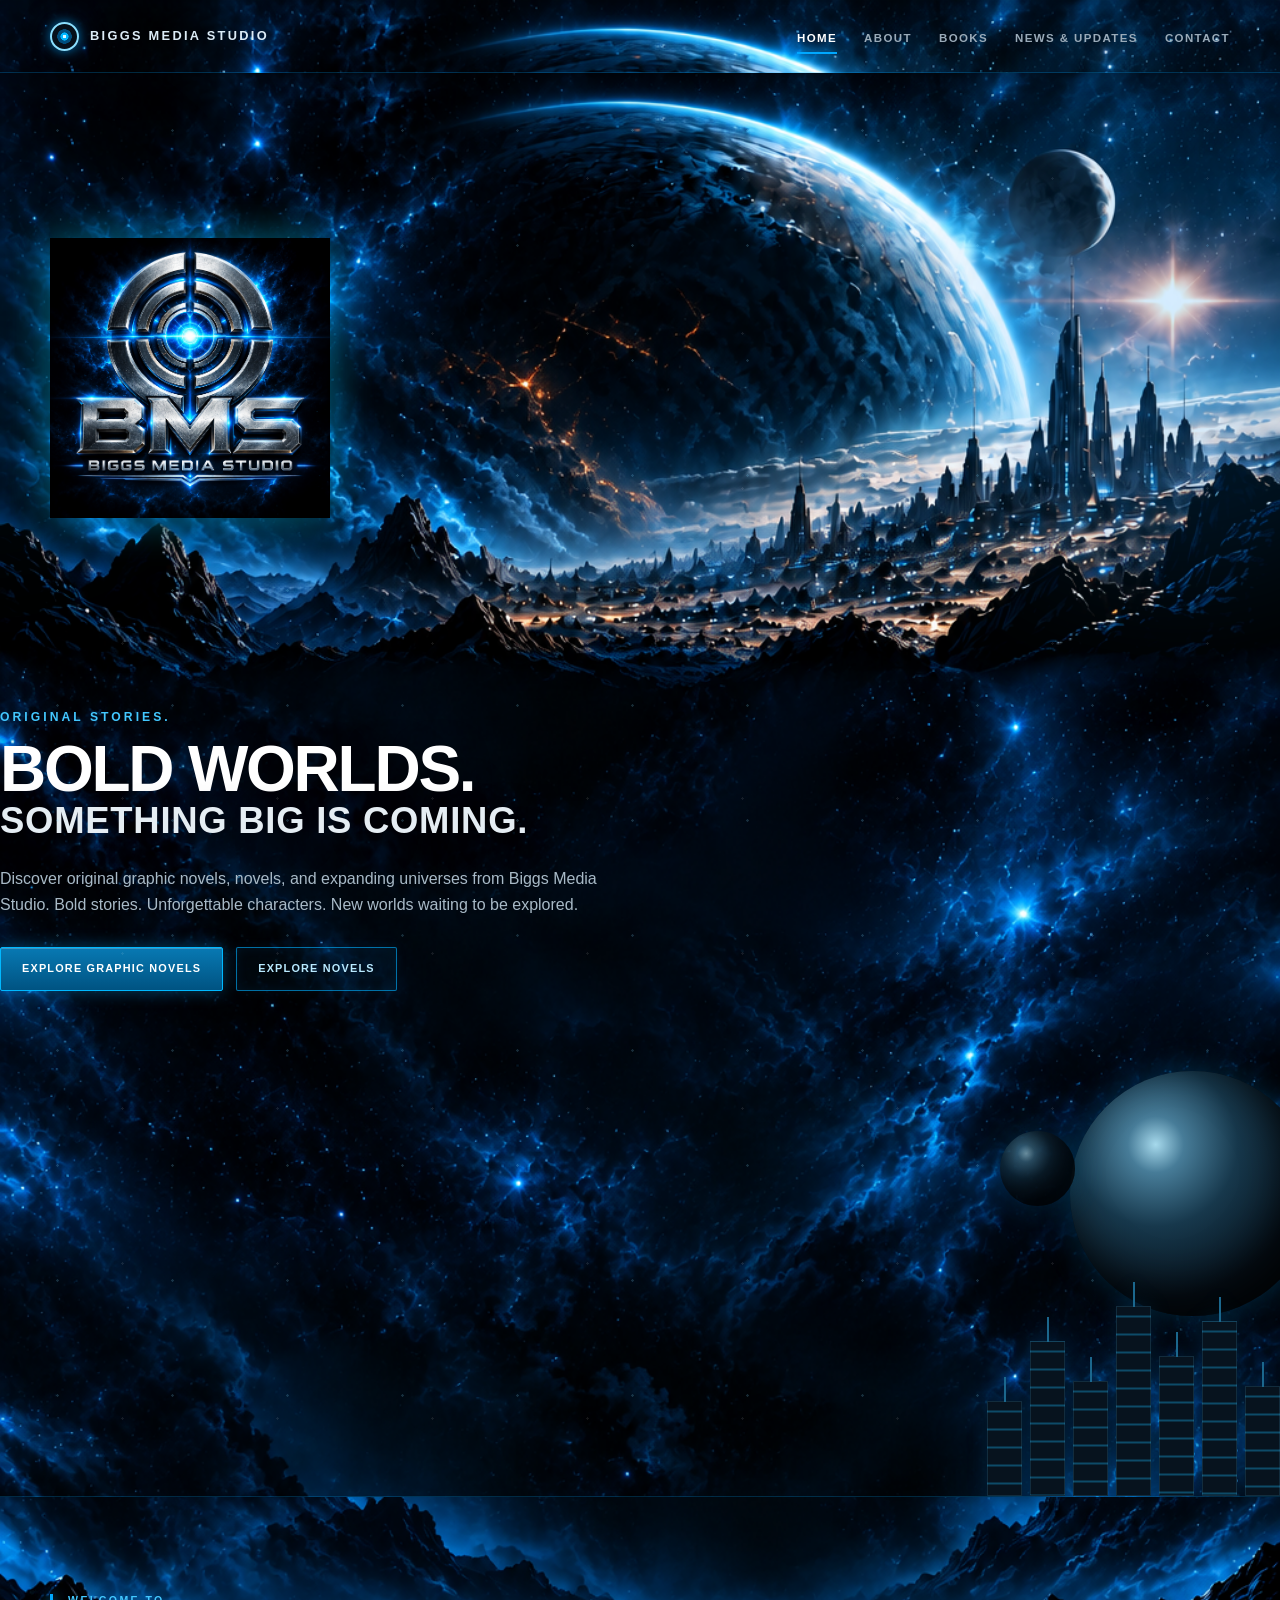
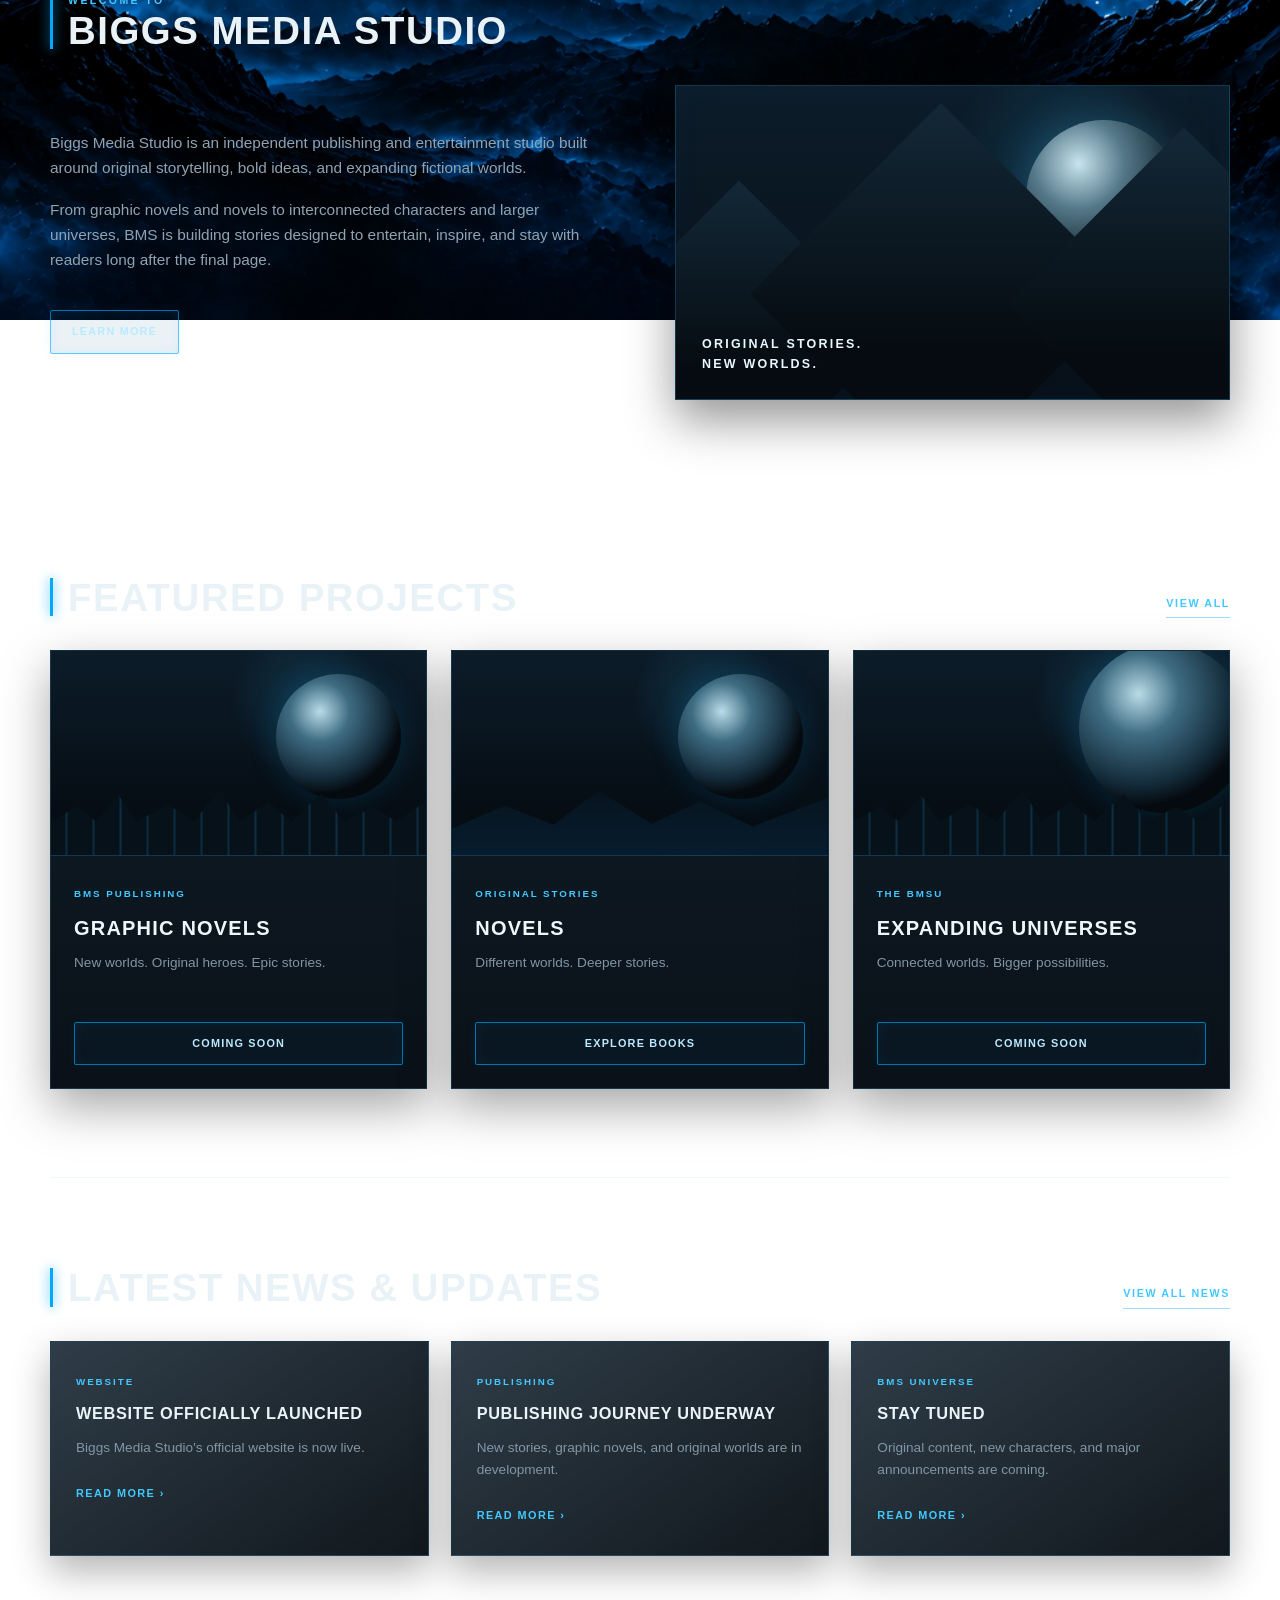
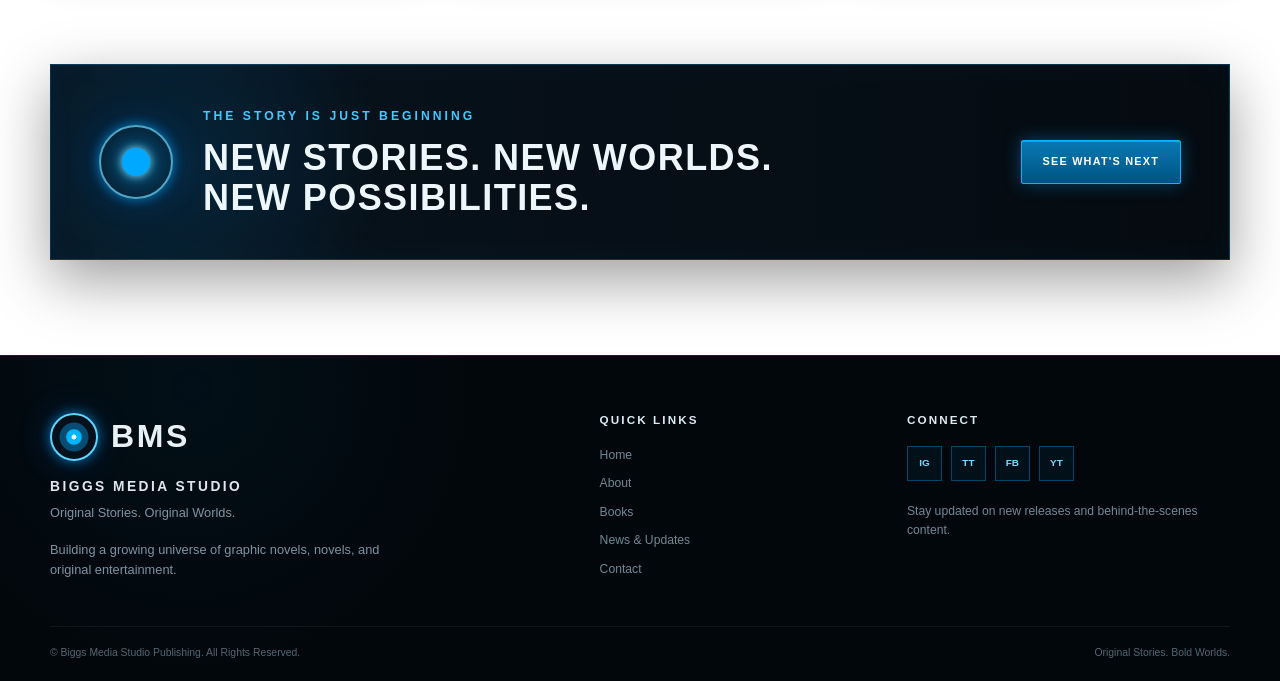
==== commit 1de4d512: "Add cinematic hero background image to index.html" ====
--- a/index.html
+++ b/index.html
@@ -26,6 +26,12 @@
     background-position: center top;
     background-repeat: no-repeat;
 }
+  .cinematic-hero {
+    background-image: url("images/Website Background.png");
+    background-size: cover;
+    background-position: center top;
+    background-repeat: no-repeat;
+}
 </style>
 </head>
 
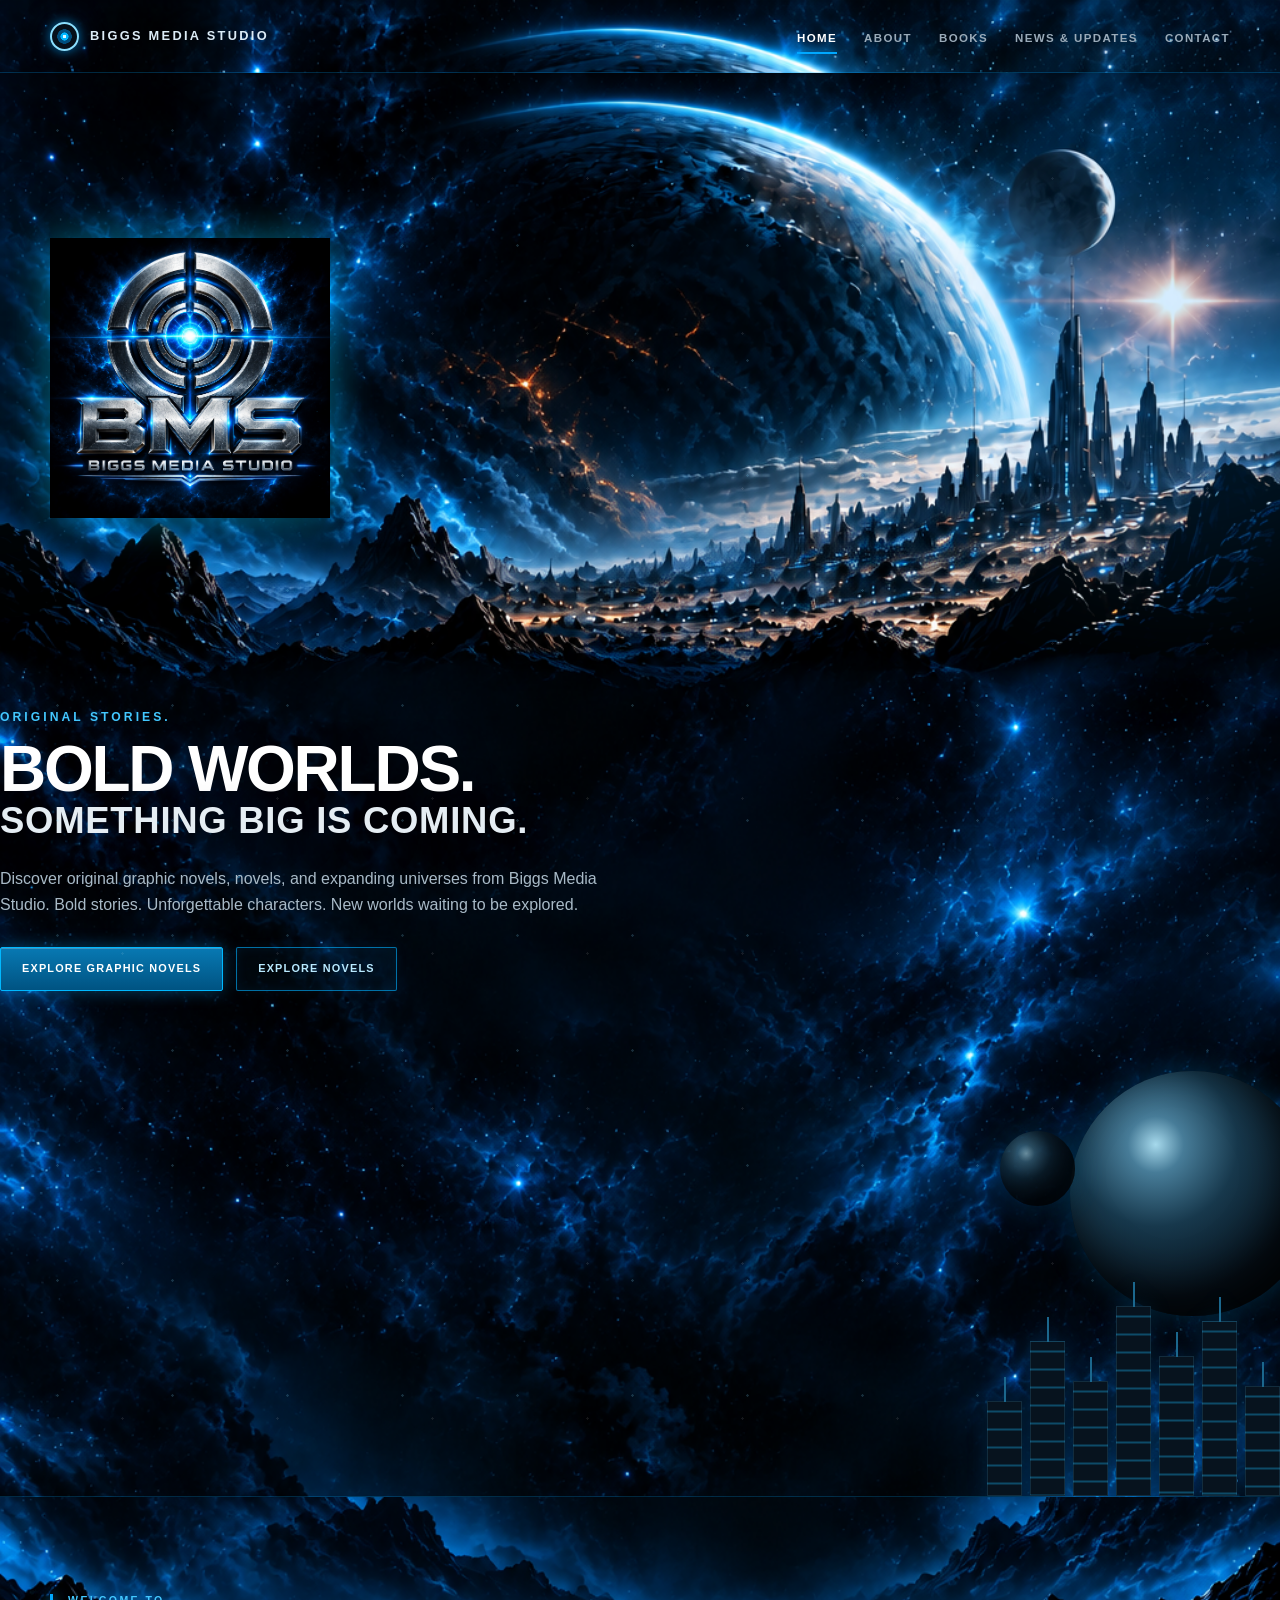
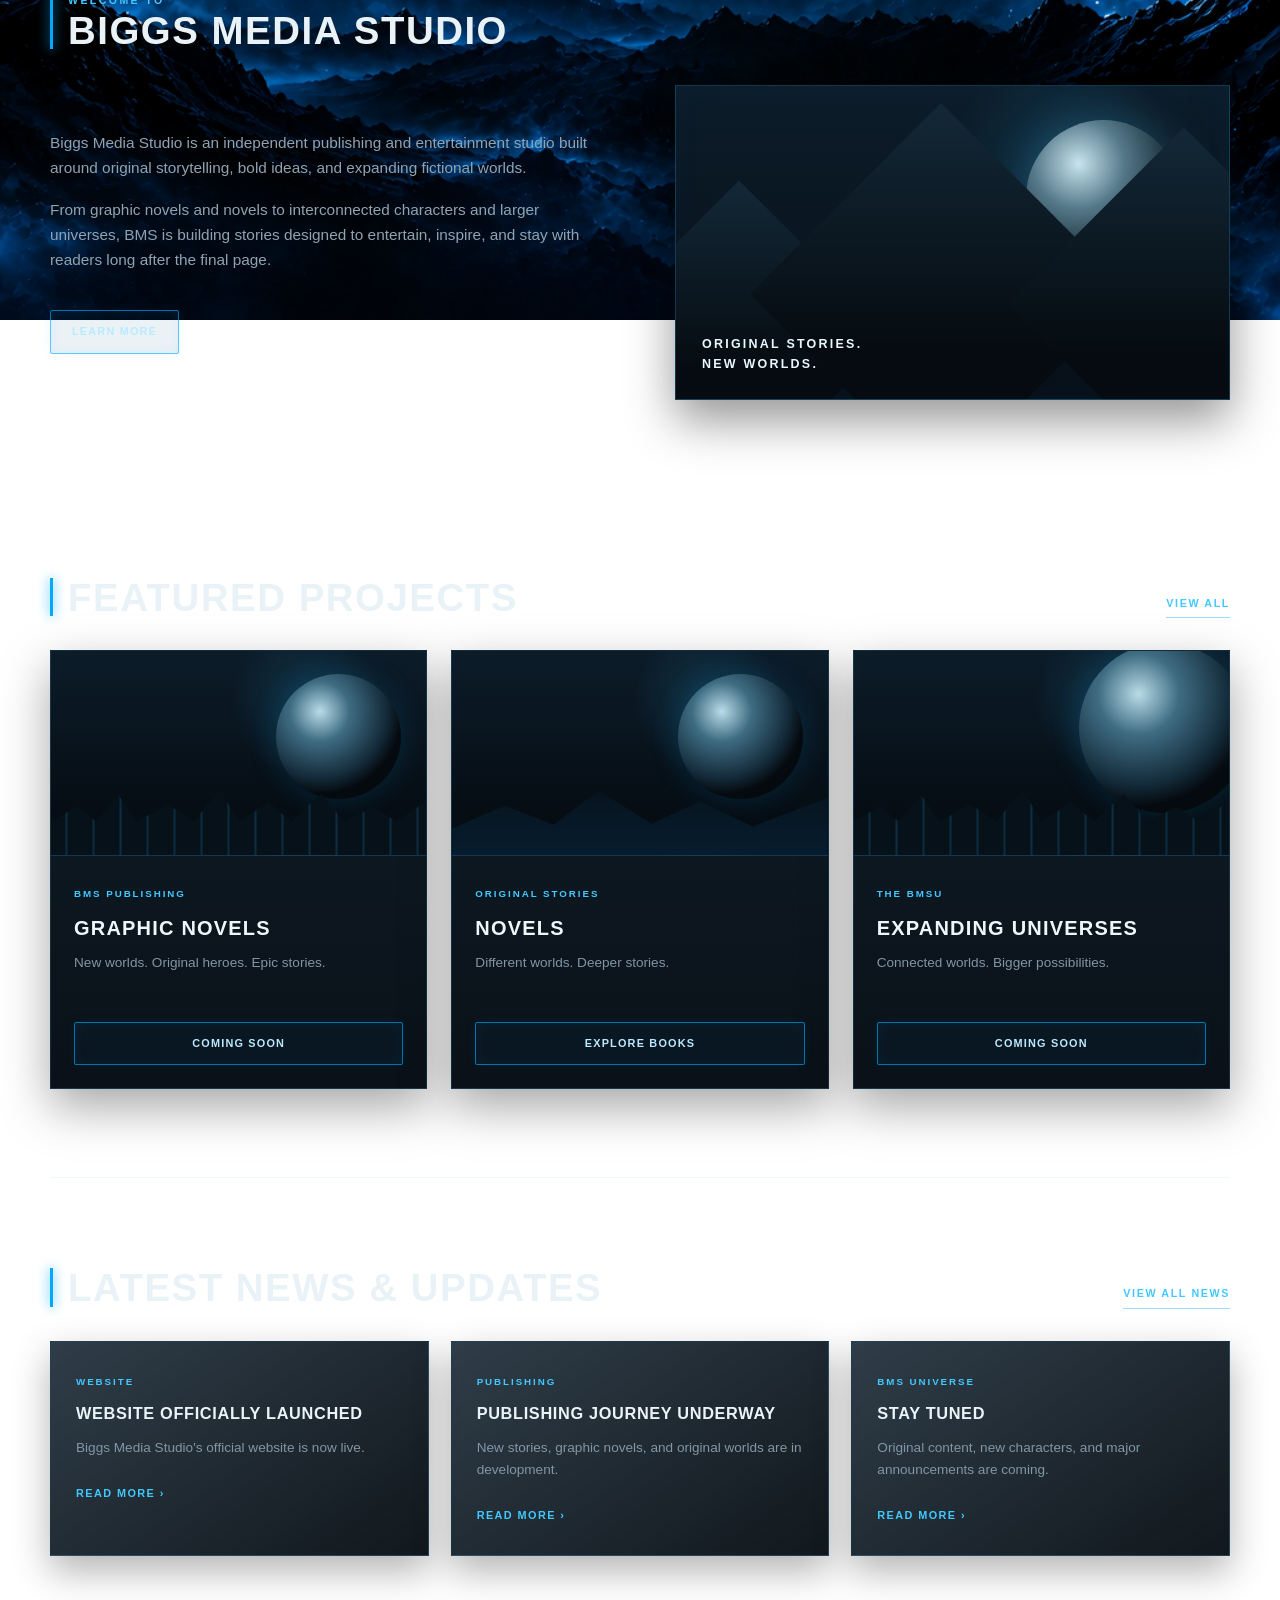
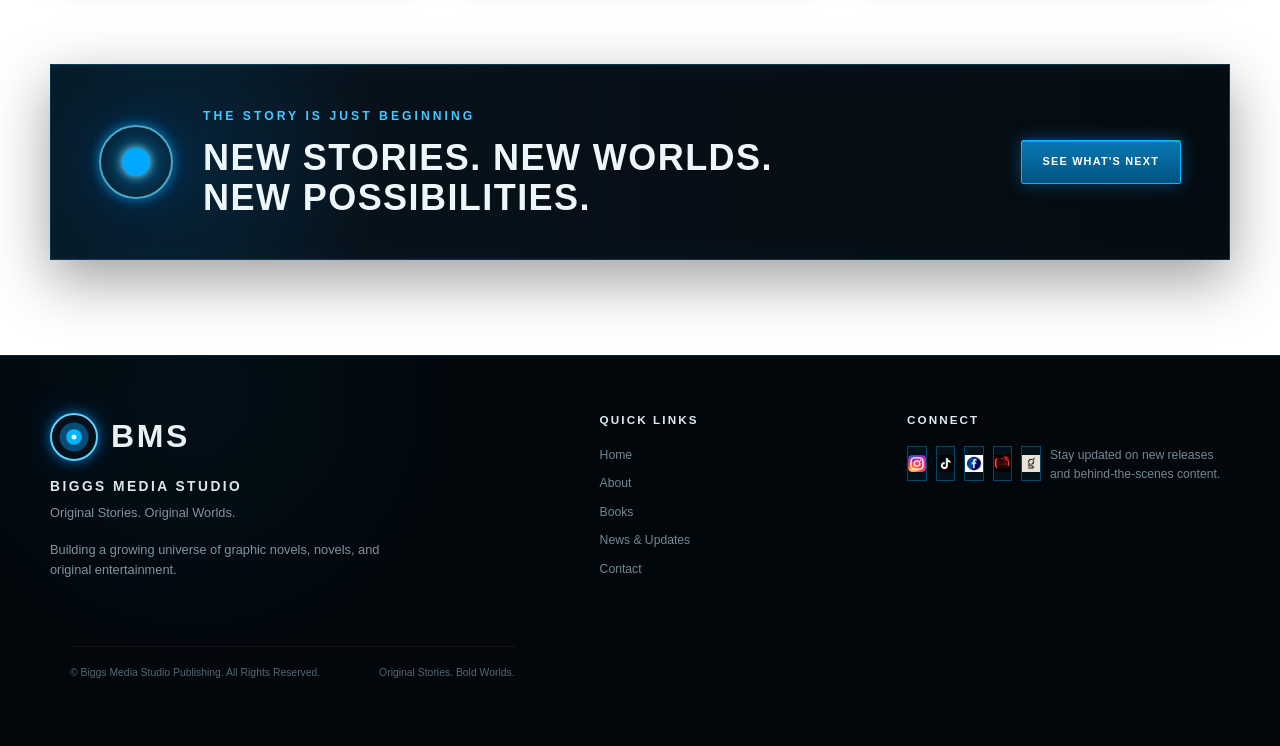
==== commit 1a7c0f7c: "Update social links to use images instead of text Replaced text social media links with image links " ====
--- a/index.html
+++ b/index.html
@@ -421,11 +421,11 @@
         <h4>CONNECT</h4>
 
         <div class="social-links">
-          <a href="https://www.instagram.com/biggsmediastudios_/" target="_blank" rel="noopener">IG</a>
-          <a href="https://www.tiktok.com/@biggsmediastudio" target="_blank" rel="noopener">TT</a>
-          <a href="https://www.facebook.com/biggsmediastudio" target="_blank" rel="noopener">FB</a>
-          <a href="https://www.youtube.com/@biggsmediastudio" target="_blank" rel="noopener">YT</a>
-        </div>
+         <a href="https://www.instagram.com/biggsmediastudios_/" target="_blank" rel="noopener"><img src="images/instagram logo.webp" alt="Instagram" class="social-logo"></a>
+<a href="https://www.tiktok.com/@biggsmediastudio" target="_blank" rel="noopener"><img src="images/Tiktok Logo.png" alt="TikTok" class="social-logo"></a>
+<a href="https://www.facebook.com/biggsmediastudio" target="_blank" rel="noopener"><img src="images/facebook logo.jpg" alt="Facebook" class="social-logo"></a>
+<a href="https://www.youtube.com/@biggsmediastudio" target="_blank" rel="noopener"><img src="images/youtube logo.avif" alt="YouTube" class="social-logo"></a>
+<a href="https://www.goodreads.com/josevasquez" target="_blank" rel="noopener"><img src="images/Goodreads logo.png" alt="Goodreads" class="social-logo"></a>
 
         <p>
           Stay updated on new releases and behind-the-scenes content.
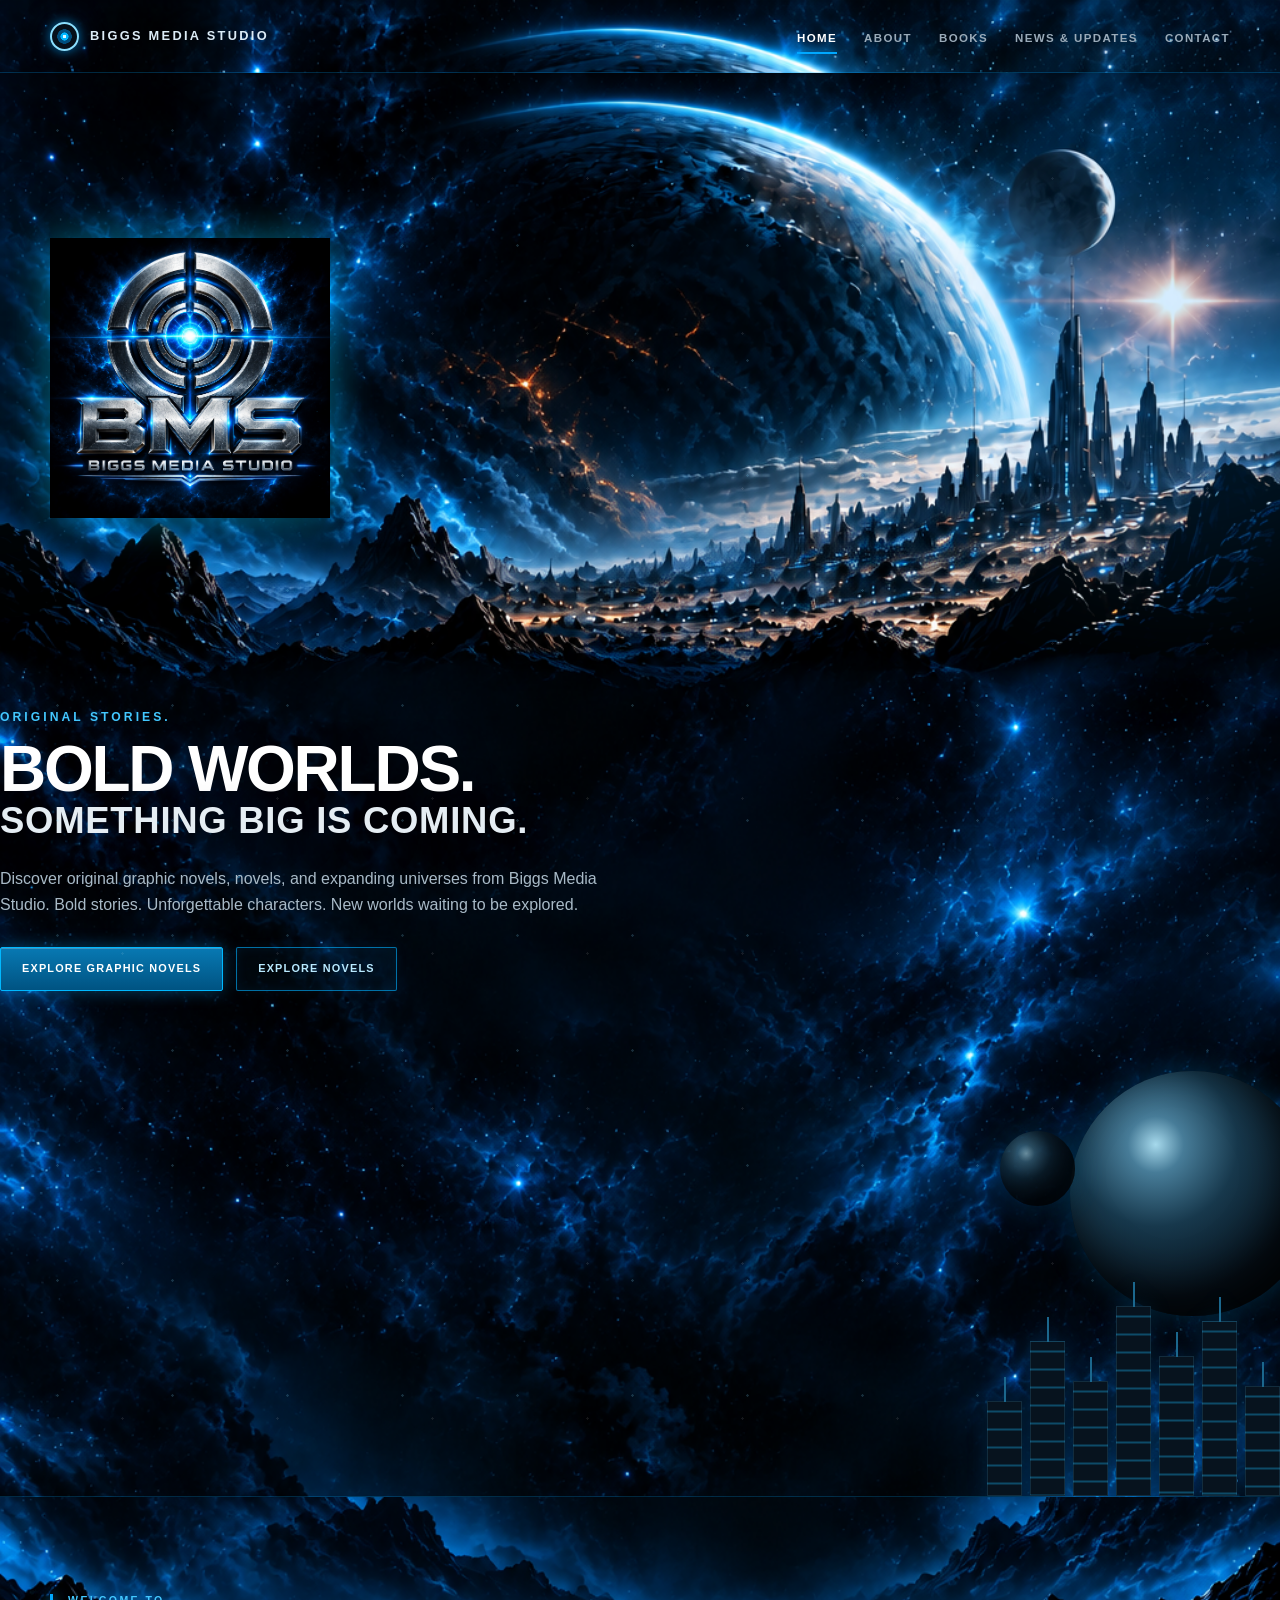
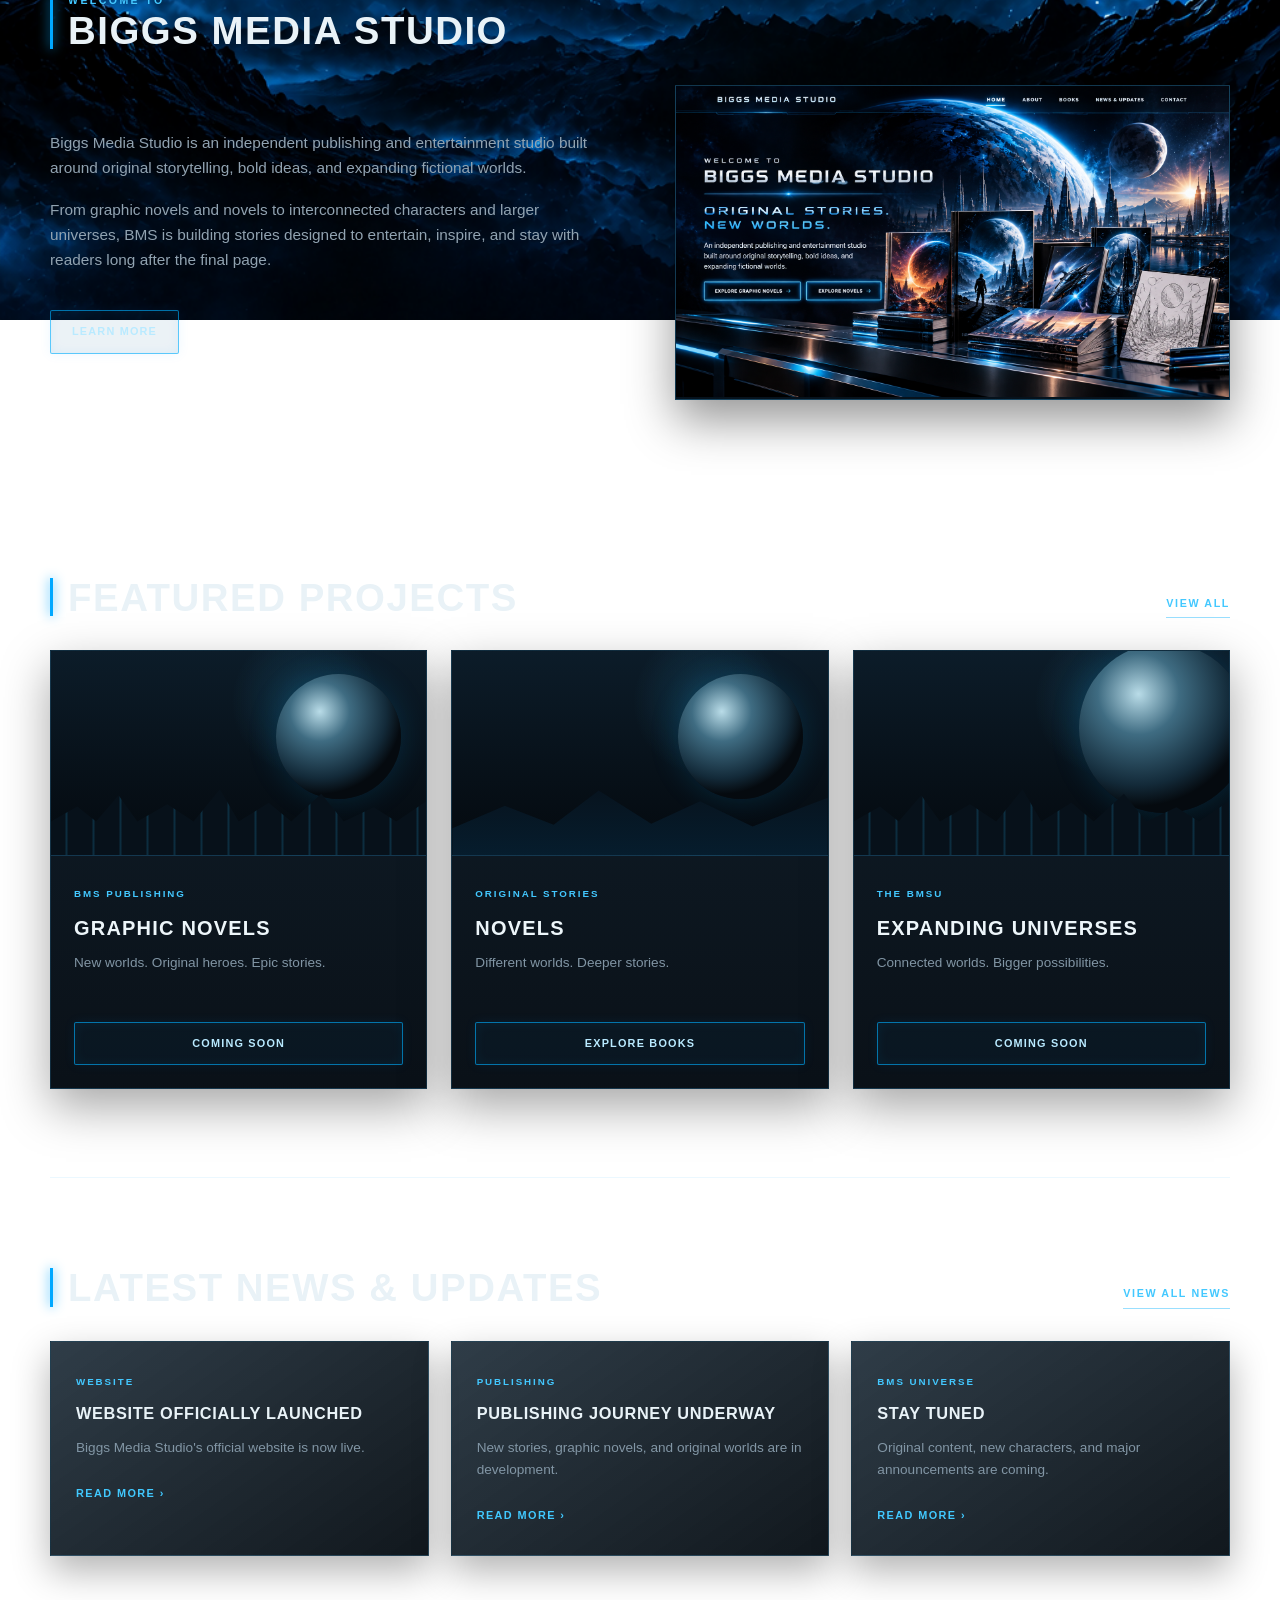
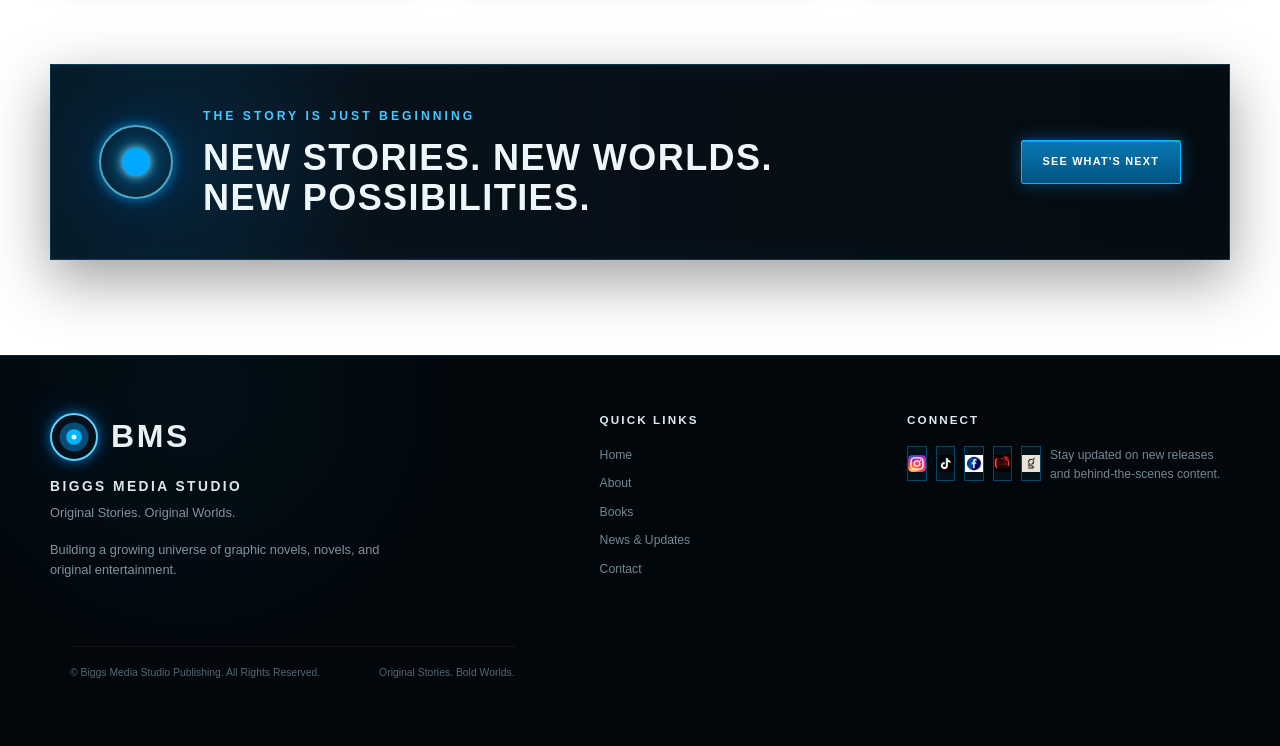
==== commit a3c5e597: "Update visual card to welcome image card Replaced the world card with a welcome image card containin" ====
--- a/index.html
+++ b/index.html
@@ -99,7 +99,7 @@
               EXPLORE GRAPHIC NOVELS
             </a>
 
-            <a class="neon-button" href="books.html">
+           <a class="neon-button" href="novels.html">
               EXPLORE NOVELS
             </a>
           </div>
@@ -162,20 +162,13 @@
         </div>
 
 
-        <div class="visual-card world-card">
-          <div class="visual-moon"></div>
-
-          <div class="mountains">
-            <span></span>
-            <span></span>
-            <span></span>
-          </div>
-
-          <div class="visual-caption">
-            ORIGINAL STORIES.<br>
-            NEW WORLDS.
-          </div>
-        </div>
+       <div class="visual-card world-card welcome-image-card">
+    <img
+        src="images/New Welcome Section.png"
+        alt="Biggs Media Studio original stories and new worlds"
+        class="welcome-section-image"
+    >
+</div>
 
       </div>
 
--- a/styles.css
+++ b/styles.css
@@ -1202,3 +1202,22 @@
   object-fit: contain;
   filter: drop-shadow(0 0 22px rgba(0, 210, 255, 0.45));
 }
+body.books-page {
+    background: url("images/Website Background.png") center top / cover no-repeat fixed !important;
+}
+body.books-page .site-header {
+    background: url("images/Website Background.png") center top / cover no-repeat !important;
+}
+body.books-page .site-header {
+    background-image: url("images/Website Background.png") !important;
+    background-size: cover !important;
+    background-position: center top !important;
+    background-repeat: no-repeat !important;
+    background-color: transparent !important;
+}
+body.books-page .cinematic-hero {
+    background-image: url("images/Website Background.png") !important;
+    background-size: cover !important;
+    background-position: center center !important;
+    background-repeat: no-repeat !important;
+}
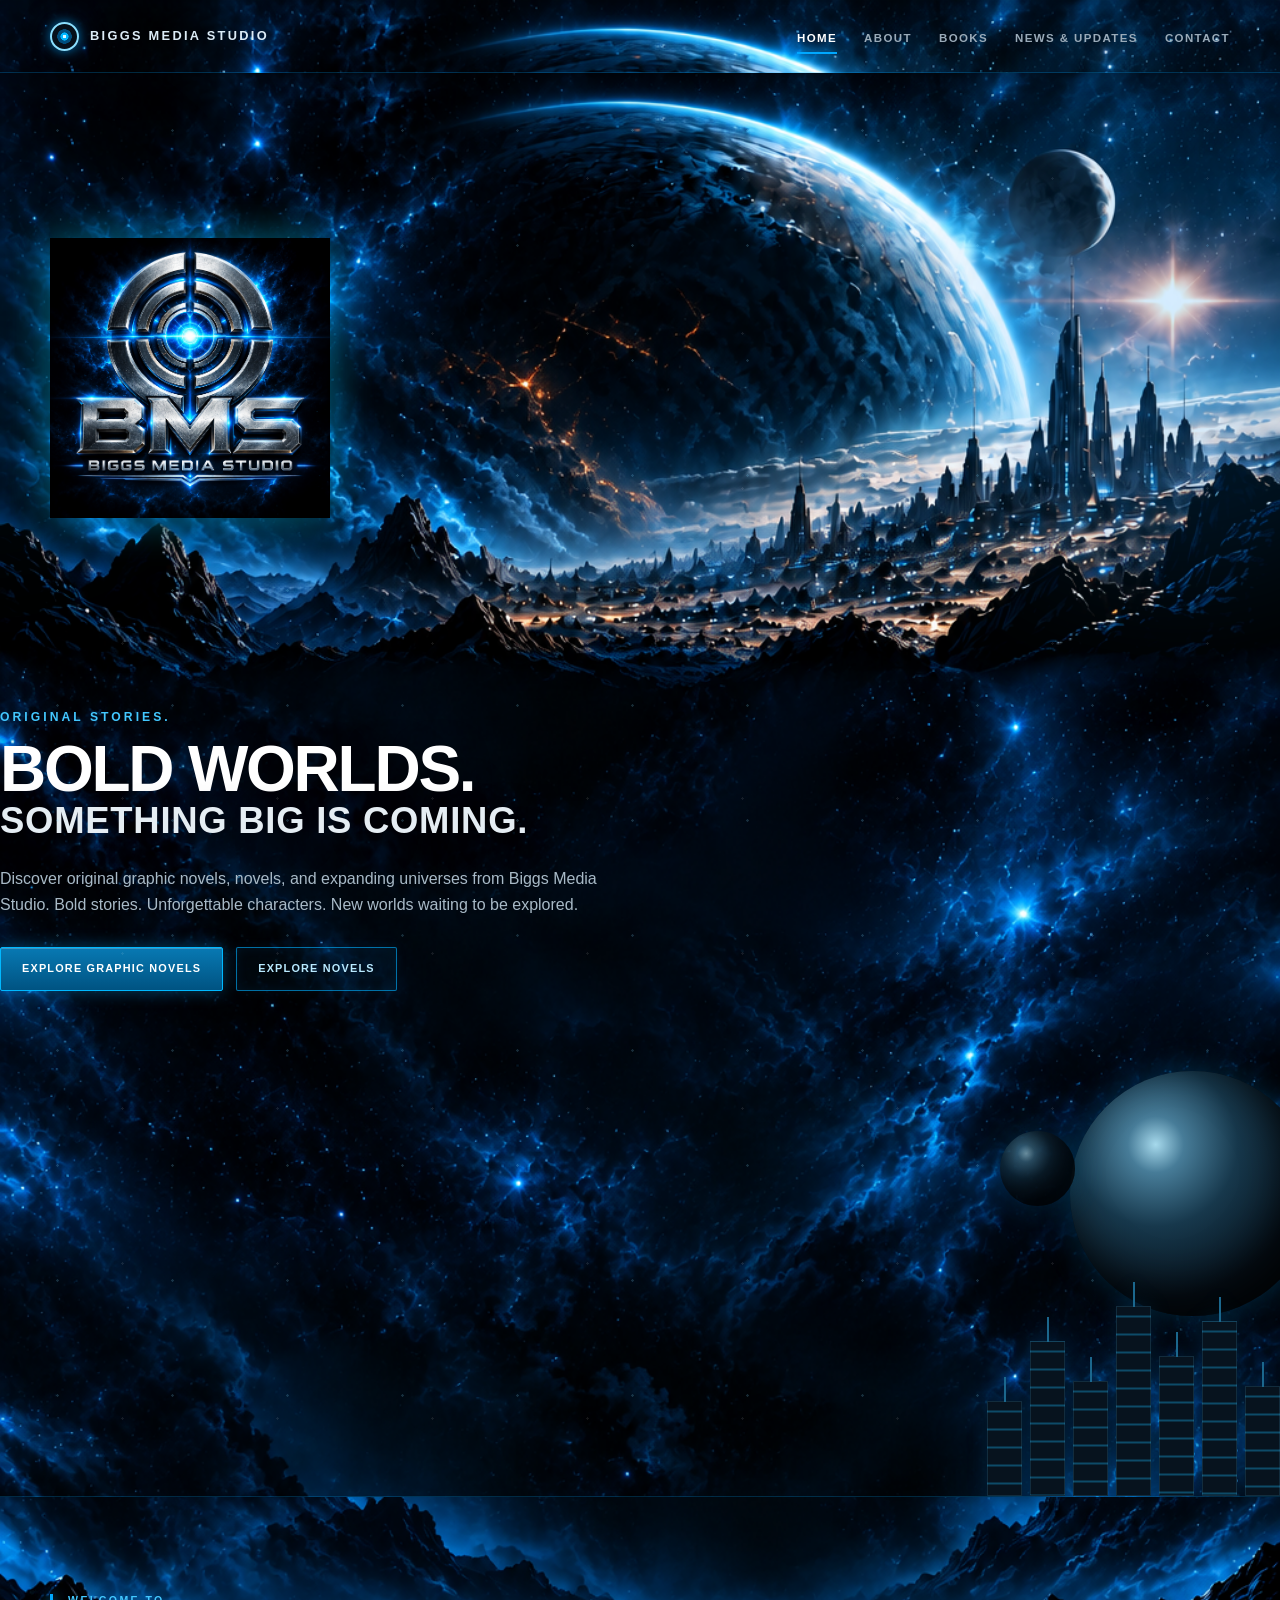
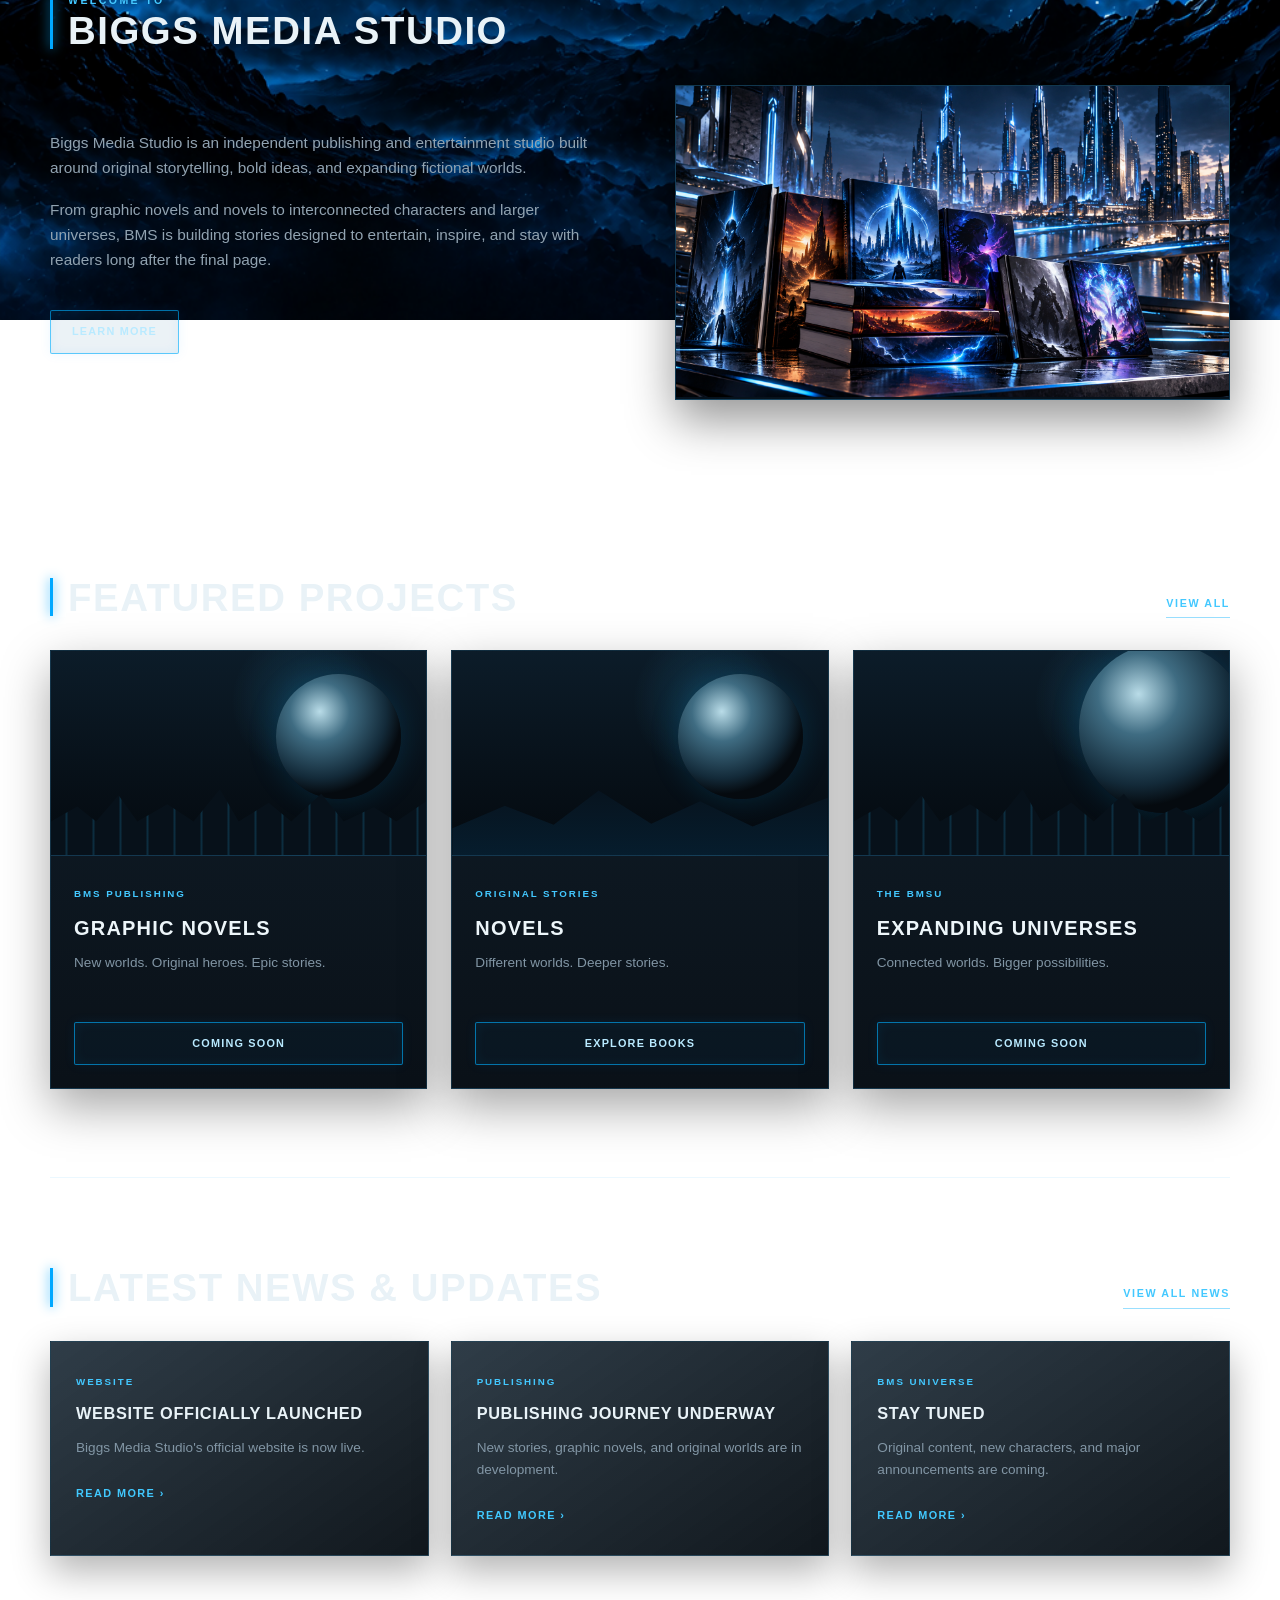
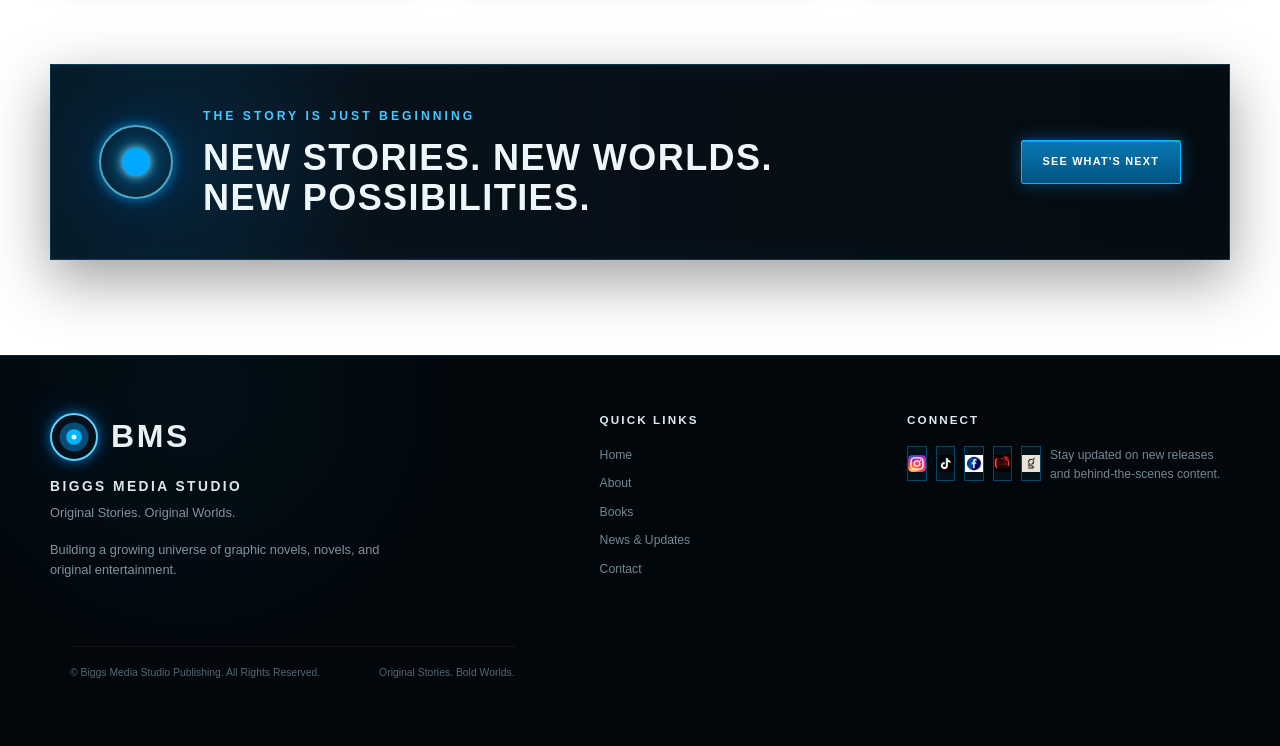
==== commit f956d5fa: "Update image source in welcome section" ====
--- a/index.html
+++ b/index.html
@@ -164,7 +164,7 @@
 
        <div class="visual-card world-card welcome-image-card">
     <img
-        src="images/New Welcome Section.png"
+       src="images/Neon City Book Showcase.png"
         alt="Biggs Media Studio original stories and new worlds"
         class="welcome-section-image"
     >
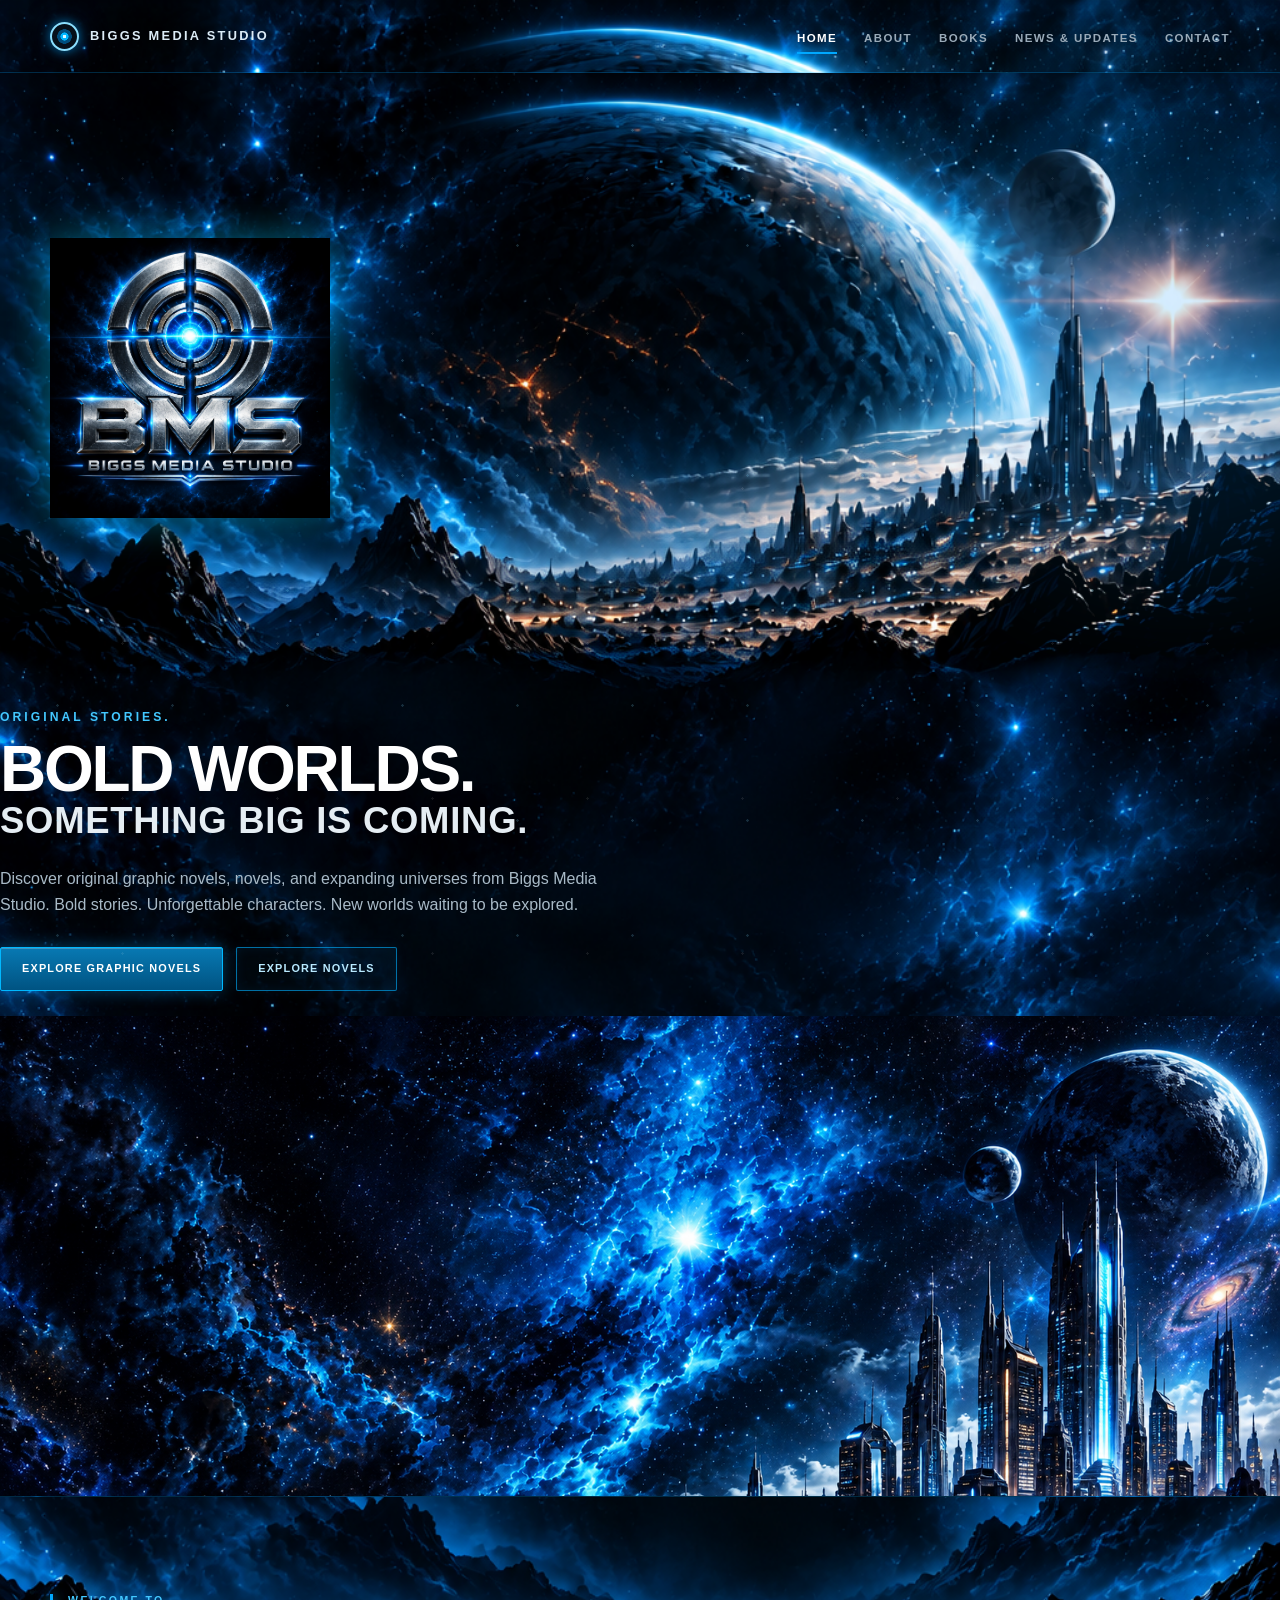
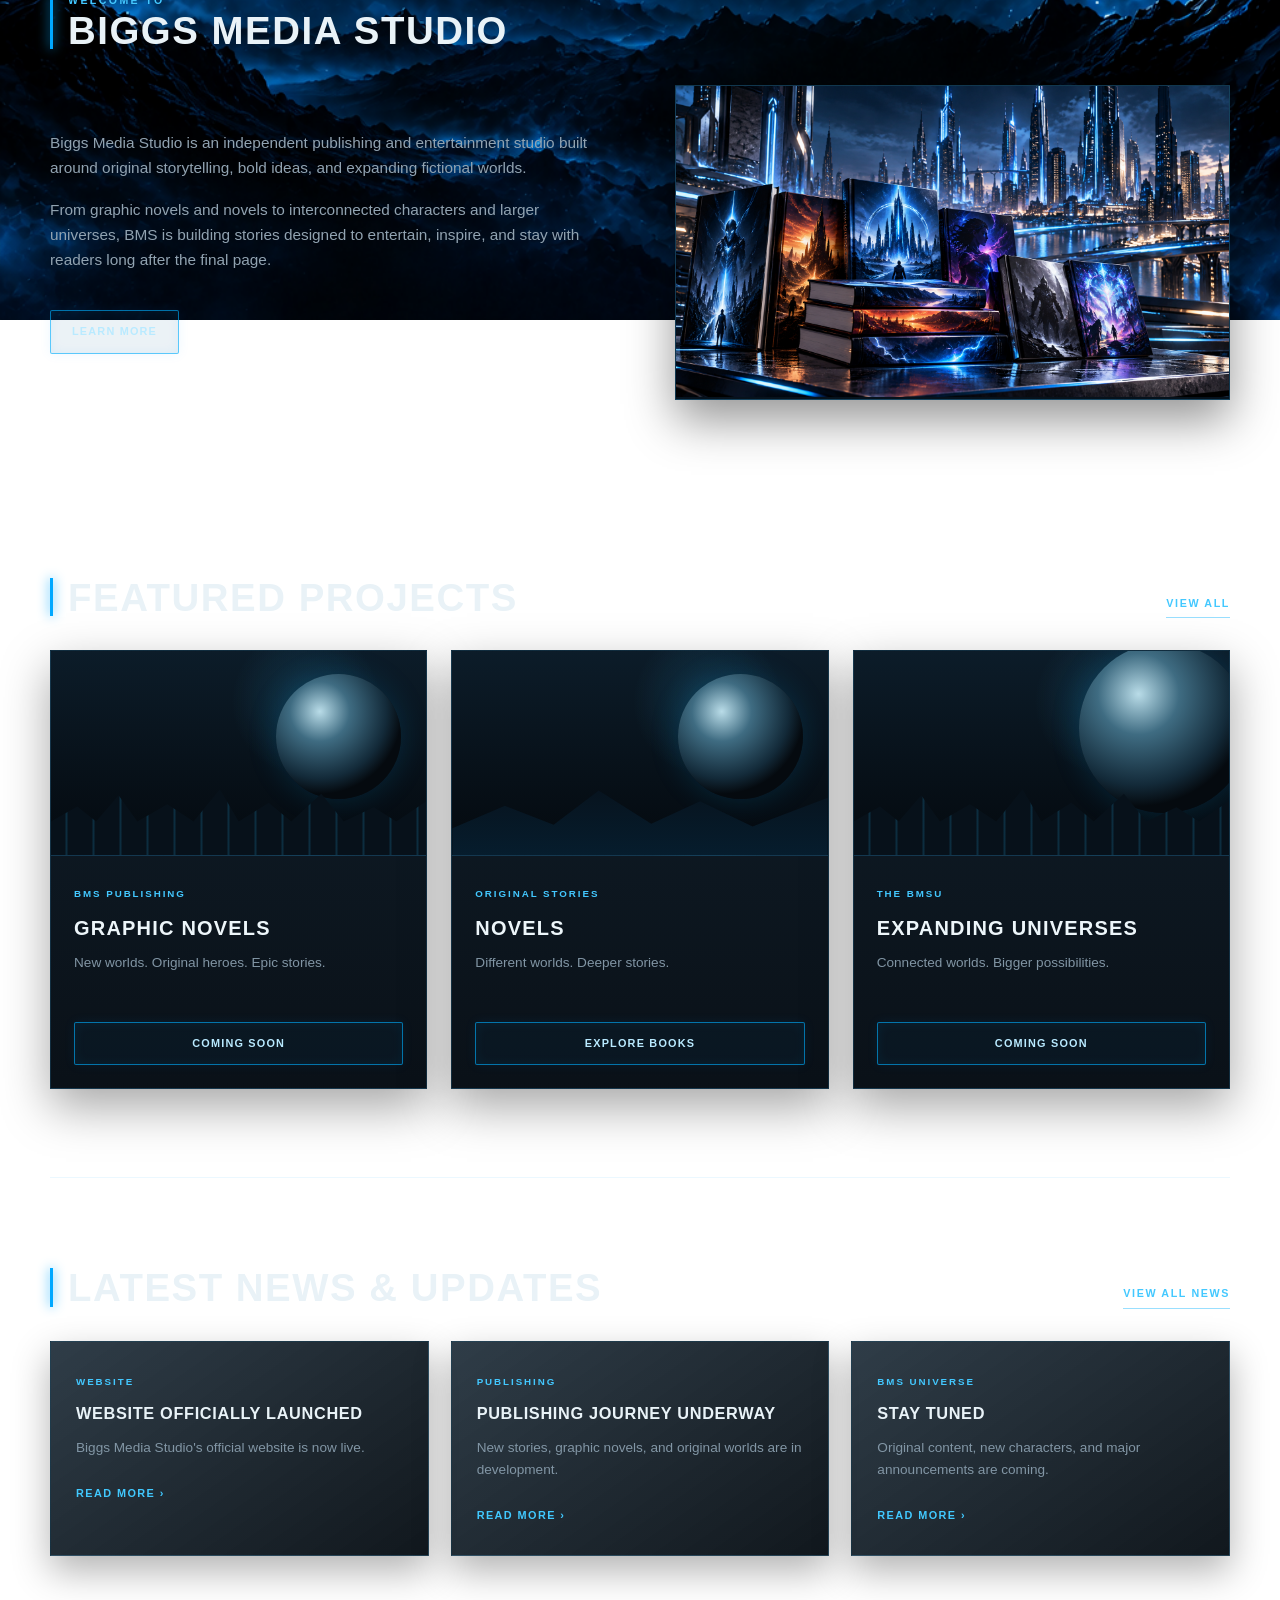
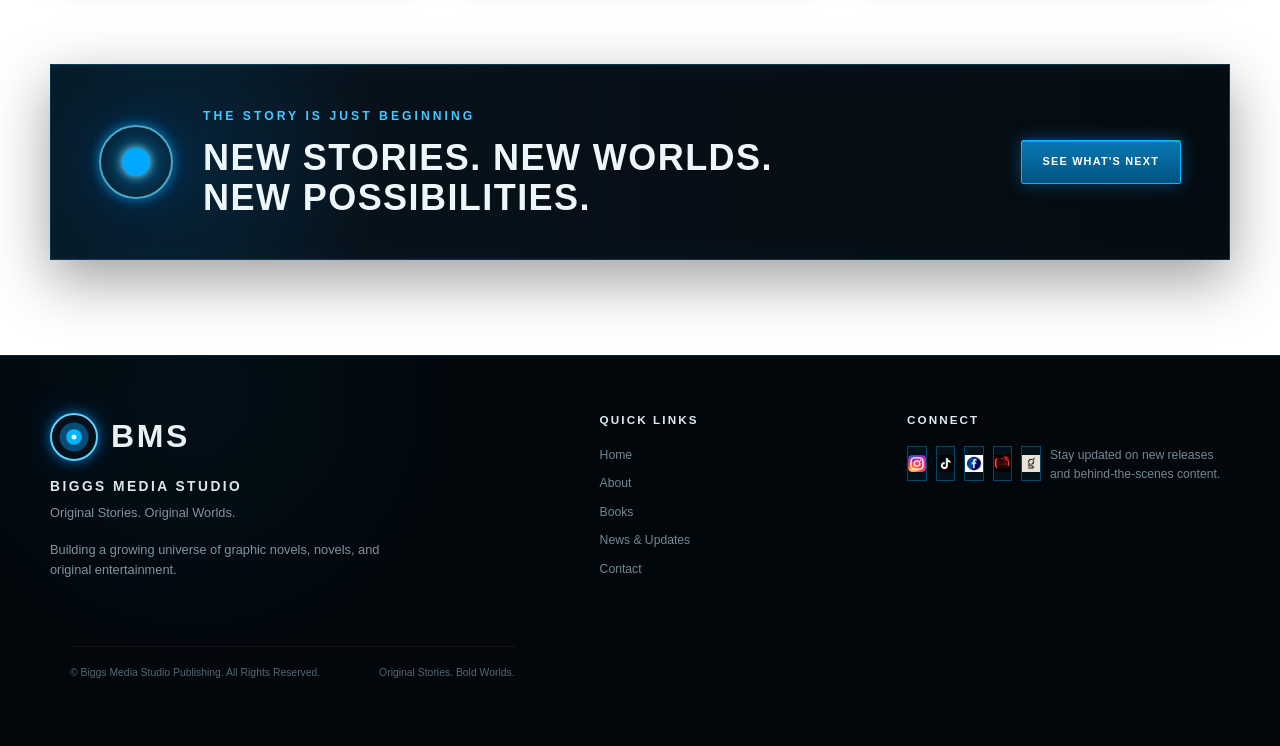
==== commit b5cab310: "Update hero-world section with new image Replaced sci-fi visual elements with a new image." ====
--- a/index.html
+++ b/index.html
@@ -107,21 +107,14 @@
         </div>
 
 
-        <!-- SCI-FI VISUAL -->
-        <div class="hero-world" aria-hidden="true">
-          <div class="planet planet-large"></div>
-          <div class="planet planet-small"></div>
-
-          <div class="city-silhouette">
-            <span class="tower tower-1"></span>
-            <span class="tower tower-2"></span>
-            <span class="tower tower-3"></span>
-            <span class="tower tower-4"></span>
-            <span class="tower tower-5"></span>
-            <span class="tower tower-6"></span>
-            <span class="tower tower-7"></span>
-          </div>
-        </div>
+       <!-- SCI-FI VISUAL -->
+<div class="hero-world" aria-hidden="true">
+    <img
+        src="images/Neon Metropolis Beneath the Blue Nebula.png"
+        alt=""
+        class="hero-world-image"
+    >
+</div>
 
       </div>
 
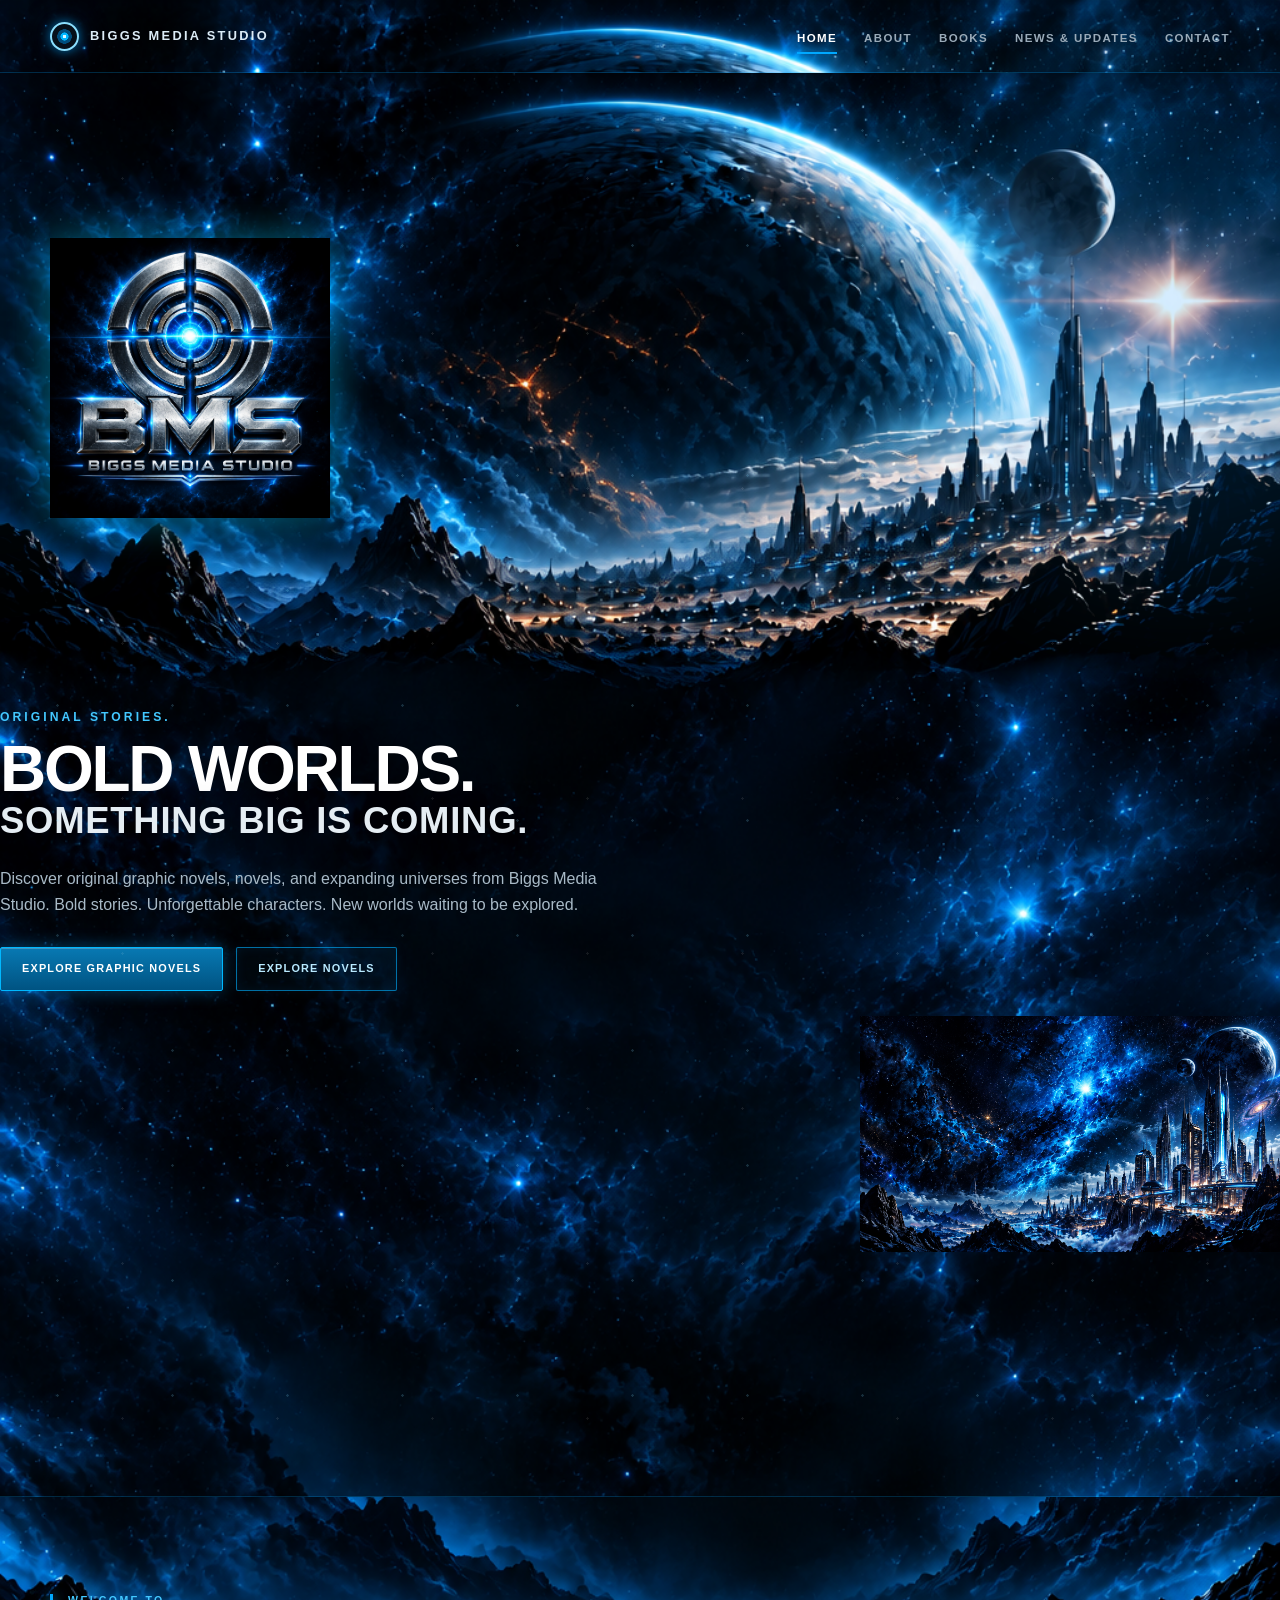
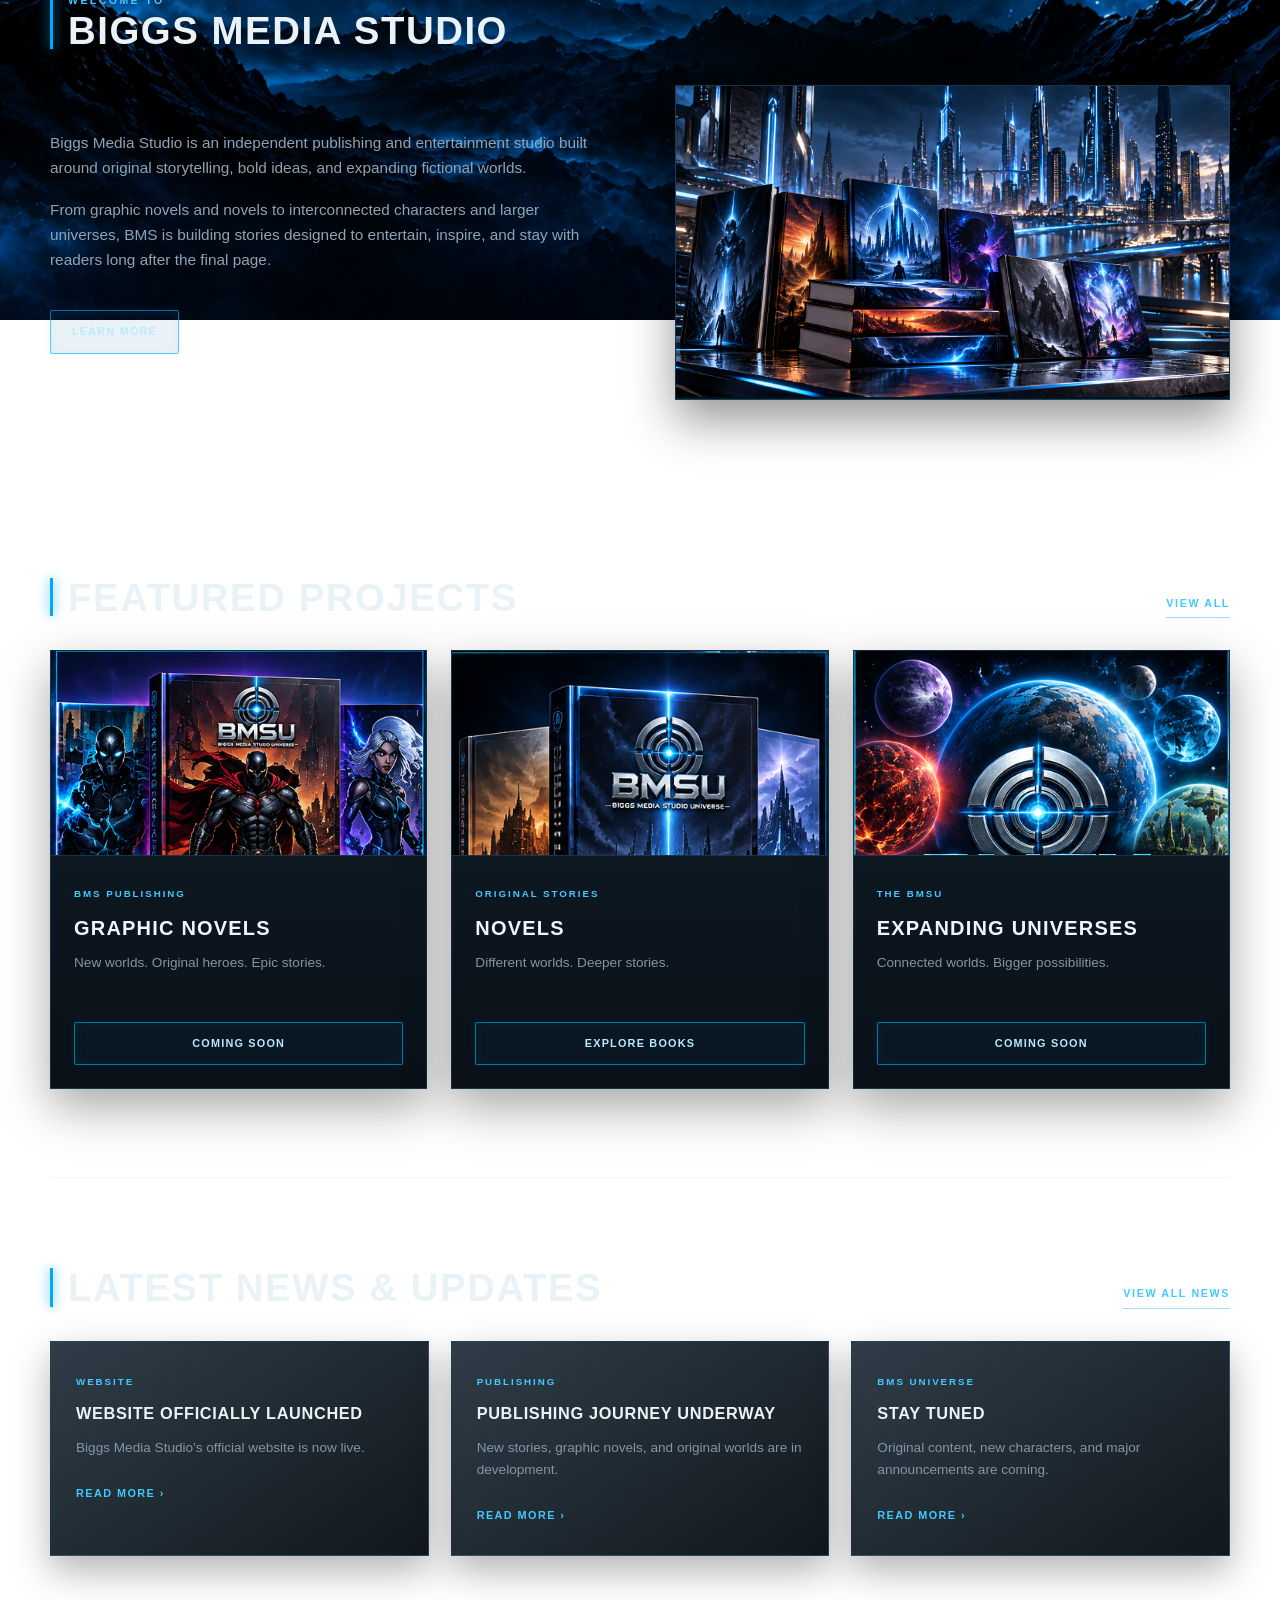
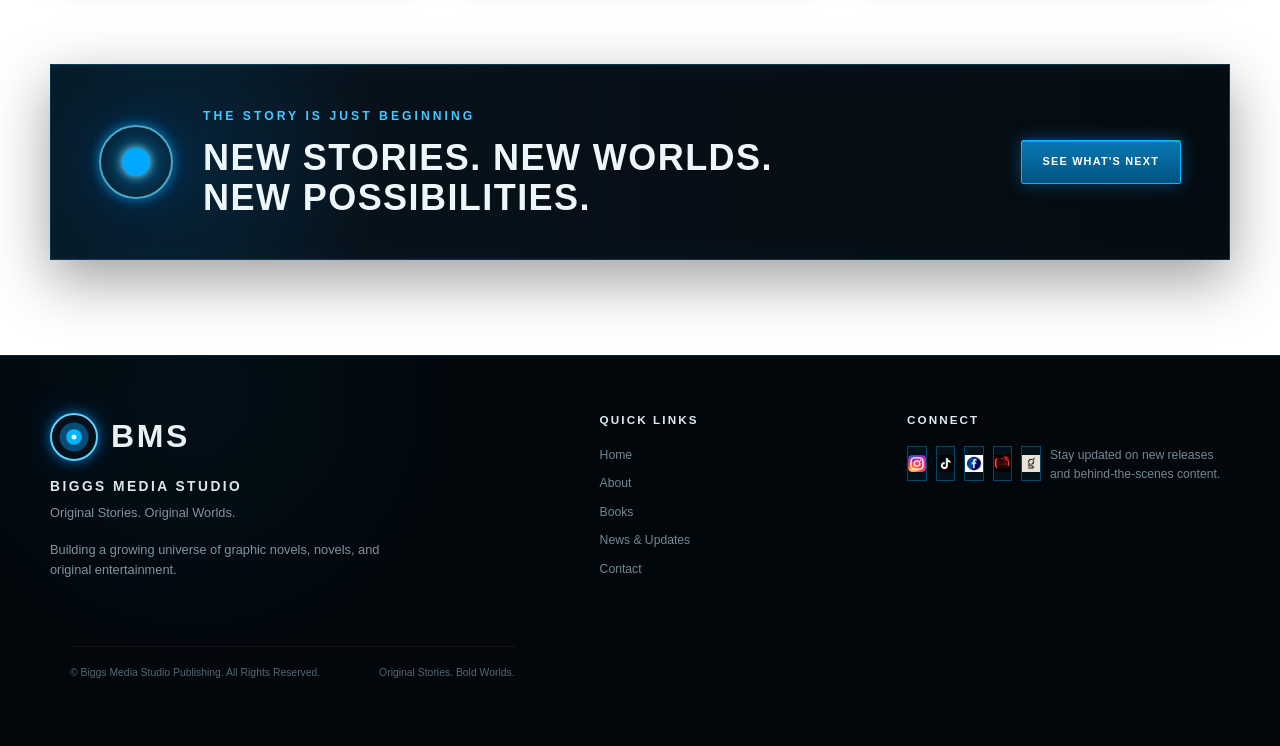
==== commit e9ddd296: "Replace project art divs with feature images" ====
--- a/index.html
+++ b/index.html
@@ -189,10 +189,11 @@
         <article class="project-card">
 
           <div class="project-art graphic-art">
-            <div class="project-planet"></div>
-            <div class="project-city"></div>
-          </div>
-
+    <img src="images/Featured Project graphic novels .png"
+         alt="Featured Graphic Novels"
+         class="project-feature-image">
+</div>
+         
           <div class="project-content">
             <span class="project-type">BMS PUBLISHING</span>
 
@@ -213,10 +214,11 @@
 
         <article class="project-card">
 
-          <div class="project-art novel-art">
-            <div class="project-moon"></div>
-            <div class="project-horizon"></div>
-          </div>
+       <div class="project-art novel-art">
+    <img src="images/Featured Projects Novels .png"
+         alt="Featured Novels"
+         class="project-feature-image">
+</div>
 
           <div class="project-content">
             <span class="project-type">ORIGINAL STORIES</span>
@@ -238,10 +240,11 @@
 
         <article class="project-card">
 
-          <div class="project-art universe-art">
-            <div class="project-planet giant"></div>
-            <div class="project-city"></div>
-          </div>
+        <div class="project-art universe-art">
+    <img src="images/Featured Projects Expanding Universes.png"
+         alt="Featured Expanding Universes"
+         class="project-feature-image">
+</div>
 
           <div class="project-content">
             <span class="project-type">THE BMSU</span>
--- a/styles.css
+++ b/styles.css
@@ -403,9 +403,18 @@
 /* HERO SCI-FI WORLD */
 
 .hero-world {
-  position: relative;
-  height: 480px;
-  align-self: end;
+    position: relative;
+    height: 480px;
+    align-self: end;
+}
+
+.hero-world-image {
+    width: 100%;
+    max-width: 420px;
+    height: auto;
+    display: block;
+    margin-left: auto;
+    object-fit: contain;
 }
 
 .planet {
